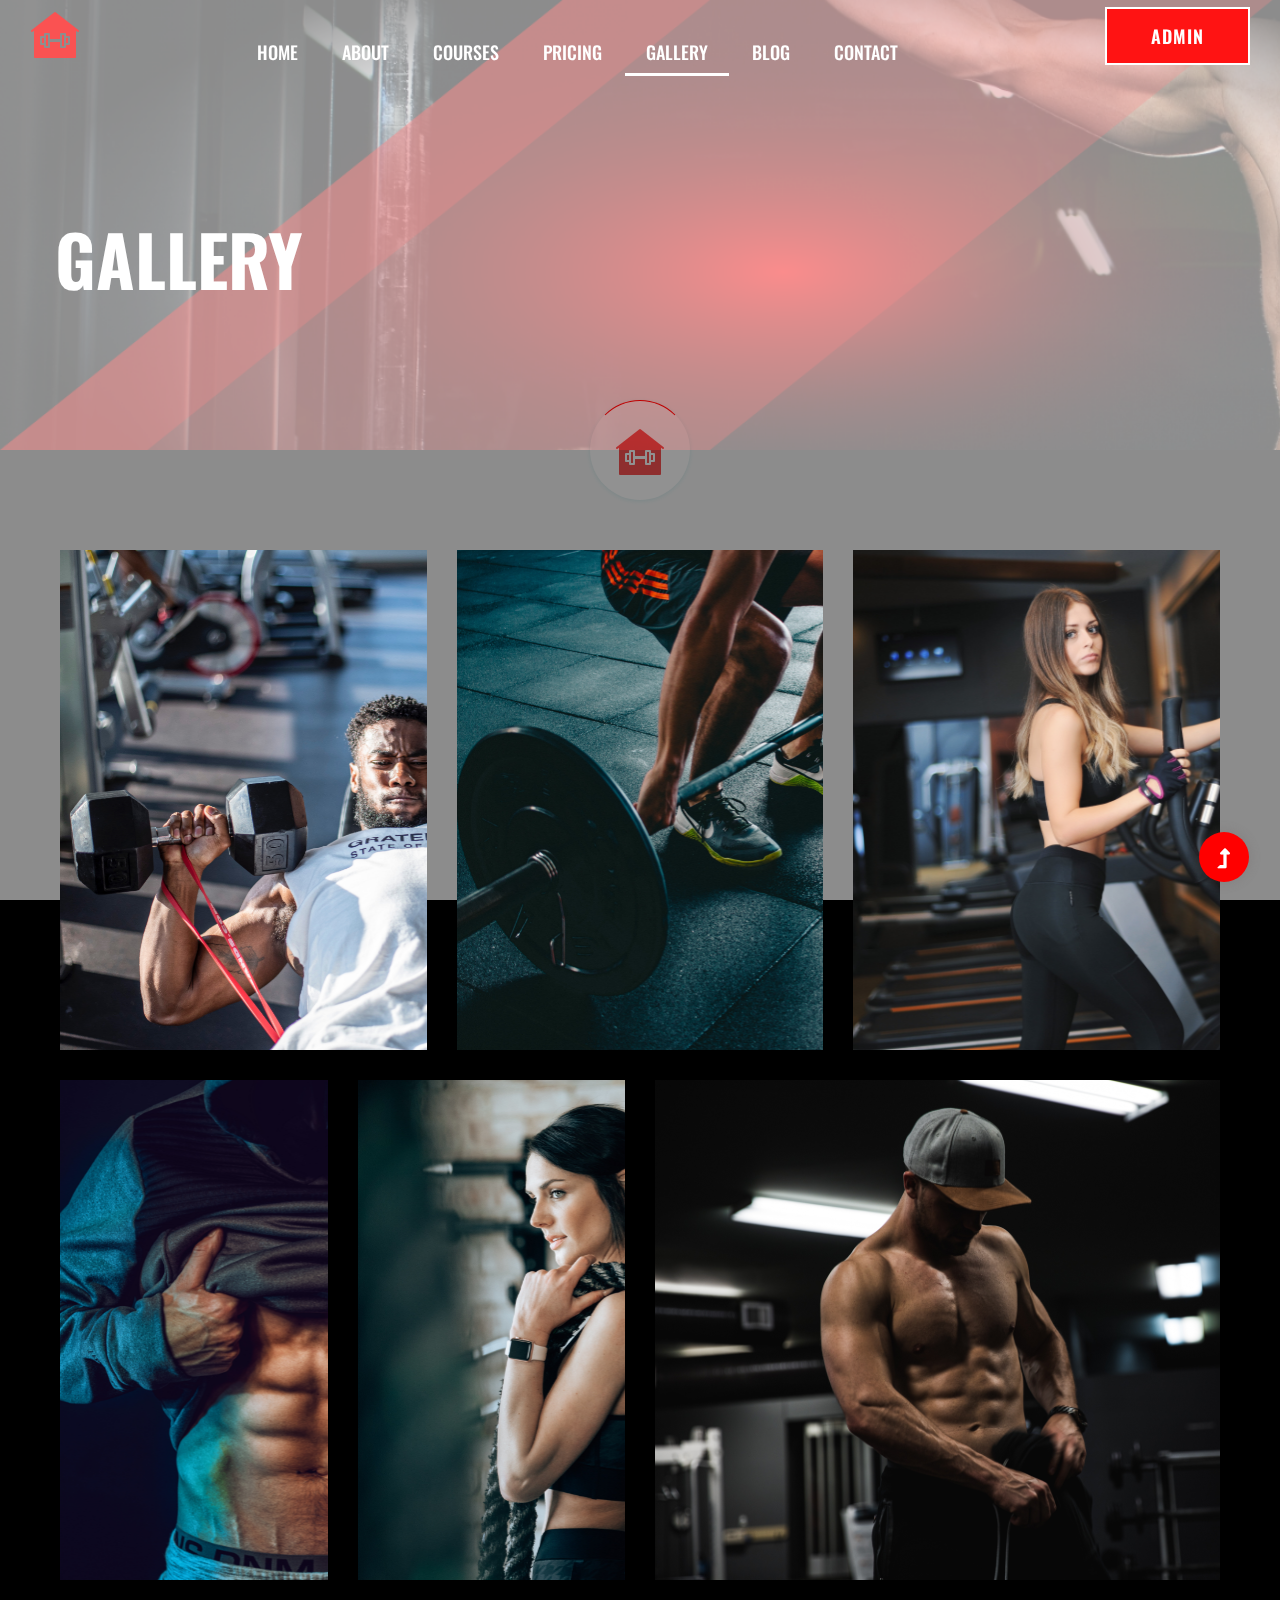
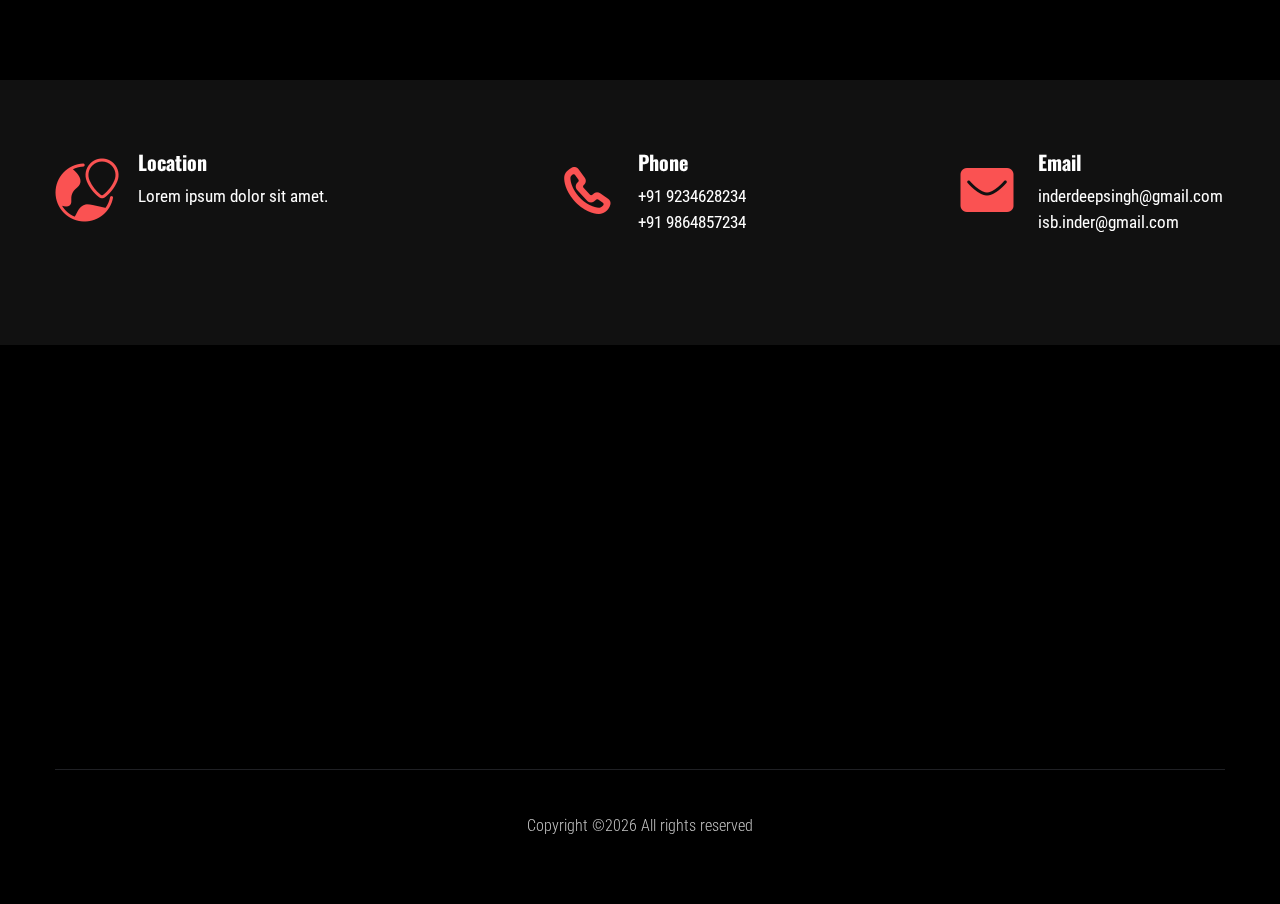
==== gallery.html @ 99a0b336 "first commit" ====
<!doctype html>
<html class="no-js" lang="zxx">
<head>
    <meta charset="utf-8">
    <meta http-equiv="x-ua-compatible" content="ie=edge">
    <title>Gym trainer | Template </title>
    <meta name="description" content="">
    <meta name="viewport" content="width=device-width, initial-scale=1">
    <link rel="manifest" href="site.webmanifest">
    <link rel="shortcut icon" type="image/x-icon" href="assets/img/favicon.ico">

    <!-- CSS here -->
    <link rel="stylesheet" href="assets/css/bootstrap.min.css">
    <link rel="stylesheet" href="assets/css/owl.carousel.min.css">
    <link rel="stylesheet" href="assets/css/slicknav.css">
    <link rel="stylesheet" href="assets/css/flaticon.css">
    <link rel="stylesheet" href="assets/css/gijgo.css">
    <link rel="stylesheet" href="assets/css/animate.min.css">
    <link rel="stylesheet" href="assets/css/animated-headline.css">
    <link rel="stylesheet" href="assets/css/magnific-popup.css">
    <link rel="stylesheet" href="assets/css/fontawesome-all.min.css">
    <link rel="stylesheet" href="assets/css/themify-icons.css">
    <link rel="stylesheet" href="assets/css/slick.css">
    <link rel="stylesheet" href="assets/css/nice-select.css">
    <link rel="stylesheet" href="assets/css/style.css">
    <link rel="stylesheet" href="assets/css/new.css">
</head>
<body class="black-bg">
    <!-- ? Preloader Start -->
    <div id="preloader-active">
        <div class="preloader d-flex align-items-center justify-content-center">
            <div class="preloader-inner position-relative">
                <div class="preloader-circle"></div>
                <div class="preloader-img pere-text">
                    <img src="img/TT.png" alt="">
                </div>
            </div>
        </div>
    </div>
    <!-- Preloader Start -->
    <header>
        <!-- Header Start -->
        <div class="header-area header-transparent">
            <div class="main-header header-sticky">
                <div class="container-fluid">
                    <div class="menu-wrapper d-flex align-items-center justify-content-between">
                        <!-- Logo -->
                        <div class="logo">
                            <a href="index.html"><img src="img/TT.png" alt=""></a>
                        </div>
                        <!-- Main-menu -->
                        <div class="main-menu f-right d-none d-lg-block">
                            <nav>
                                <ul id="navigation">
                                    <li><a href="index.html">Home</a></li>
                                    <li><a href="about.html">About</a></li>
                                    <li><a href="courses.html">Courses</a></li>
                                    <li><a href="pricing.html">Pricing</a></li>
                                    <li><a href="gallery.html">Gallery</a></li>
                                    <li><a href="blog.html">Blog</a></li>
                                    <li><a href="contact.html">Contact</a></li>
                                </ul>
                            </nav>
                        </div>          
                        <!-- Header-btn -->
                        <div class="header-btns d-none d-lg-block f-right">
                           <a href="admin-index.php" class="btn">Admin</a>
                       </div>
                       <!-- Mobile Menu -->
                       <div class="col-12">
                        <div class="mobile_menu d-block d-lg-none"></div>
                    </div>
                </div>
            </div>
        </div>
    </div>
    <!-- Header End -->
</header>
<main>
    <!--? Hero Start -->
    <div class="slider-area2">
        <div class="slider-height2 d-flex align-items-center">
            <div class="container">
                <div class="row">
                    <div class="col-xl-12">
                        <div class="hero-cap hero-cap2 pt-70">
                            <h2>Gallery</h2>
                        </div>
                    </div>
                </div>
            </div>
        </div>
    </div>
    <!-- Hero End -->
    <!--? Gallery Area Start -->
    <div class="gallery-area">
        <div class="container-fluid ">
            <div class="row">
                <div class="col-xl-4 col-lg-6 col-md-6 col-sm-6">
                    <div class="box snake mb-30">
                        <div class="gallery-img big-img" style="background-image: url(assets/img/gallery/gallery1.png);"></div>
                        <div class="overlay">
                            <div class="overlay-content">
                                <h3>Muscle gaining </h3>
                                <a href="gallery.html"><i class="ti-plus"></i></a>
                            </div>
                        </div>
                    </div>
                </div>
                <div class="col-xl-4 col-lg-6 col-md-6 col-sm-6">
                    <div class="box snake mb-30">
                        <div class="gallery-img big-img" style="background-image: url(assets/img/gallery/gallery2.png);"></div>
                        <div class="overlay">
                            <div class="overlay-content">
                                <h3>Muscle gaining </h3>
                                <a href="gallery.html"><i class="ti-plus"></i></a>
                            </div>
                        </div>
                    </div>
                </div>
                <div class="col-xl-4 col-lg-6 col-md-6 col-sm-6">
                    <div class="box snake mb-30">
                        <div class="gallery-img big-img" style="background-image: url(assets/img/gallery/gallery3.png);"></div>
                        <div class="overlay">
                            <div class="overlay-content">
                                <h3>Muscle gaining </h3>
                                <a href="gallery.html"><i class="ti-plus"></i></a>
                            </div>
                        </div>
                    </div>
                </div>
                <div class="col-xl-3 col-lg-6 col-md-6 col-sm-6">
                    <div class="box snake mb-30">
                        <div class="gallery-img big-img" style="background-image: url(assets/img/gallery/gallery4.png);"></div>
                        <div class="overlay">
                            <div class="overlay-content">
                                <h3>Muscle gaining </h3>
                                <a href="gallery.html"><i class="ti-plus"></i></a>
                            </div>
                        </div>
                    </div>
                </div>
                <div class="col-xl-3 col-lg-6 col-md-6 col-sm-6">
                    <div class="box snake mb-30">
                        <div class="gallery-img big-img" style="background-image: url(assets/img/gallery/gallery5.png);"></div>
                        <div class="overlay">
                            <div class="overlay-content">
                                <h3>Muscle gaining </h3>
                                <a href="gallery.html"><i class="ti-plus"></i></a>
                            </div>
                        </div>
                    </div>
                </div>
                <div class="col-xl-6 col-lg-6 col-md-6 col-sm-6">
                    <div class="box snake mb-30">
                        <div class="gallery-img big-img" style="background-image: url(assets/img/gallery/gallery6.png);"></div>
                        <div class="overlay">
                            <div class="overlay-content">
                                <h3>Muscle gaining </h3>
                                <a href="gallery.html"><i class="ti-plus"></i></a>
                            </div>
                        </div>
                    </div>
                </div>
            </div>
        </div>
    </div>
    <!-- Gallery Area End -->
    <!-- ? services-area -->
    <section class="services-area">
        <div class="container">
            <div class="row justify-content-between">
                <div class="col-xl-4 col-lg-4 col-md-6 col-sm-8">
                    <div class="single-services mb-40">
                        <div class="features-icon">
                            <img src="assets/img/icon/icon1.png" alt="">
                        </div>
                        <div class="features-caption">
                            <h3>Location</h3>
                            <p>Lorem ipsum dolor sit amet. </p>
                        </div>
                    </div>
                </div>
                <div class="col-xl-3 col-lg-4 col-md-6 col-sm-8">
                    <div class="single-services mb-40">
                        <div class="features-icon">
                            <img src="assets/img/icon/icon2.png" alt="">
                        </div>
                        <div class="features-caption">
                            <h3>Phone</h3>
                            <p>+91 9234628234</p>
                            <p>+91 9864857234</p>
                        </div>
                    </div>
                </div>
                <div class="col-xl-3 col-lg-4 col-md-6 col-sm-8">
                    <div class="single-services mb-40">
                        <div class="features-icon">
                            <img src="assets/img/icon/icon3.png" alt="">
                        </div>
                        <div class="features-caption">
                            <h3>Email</h3>
                            <p>inderdeepsingh@gmail.com</p>
                            <p>isb.inder@gmail.com</p>
                        </div>
                    </div>
                </div>
            </div>
        </div>
    </section>
</main>
<footer>
    <!--? Footer Start-->
    <div class="footer-area black-bg">
        <div class="container">
            <div class="footer-top footer-padding">
                <!-- Footer Menu -->
                <div class="row">
                    <div class="col-xl-12">
                        <div class="single-footer-caption mb-50 text-center">
                            <!-- logo -->
                            <div class="footer-logo wow fadeInUp" data-wow-duration="1s" data-wow-delay=".2s">
                                <a href="index.html"><img src="img/TT.png" alt=""></a>
                            </div>
                            <!-- Menu -->
                            <!-- Header Start -->
                            <div class="header-area main-header2 wow fadeInUp" data-wow-duration="2s" data-wow-delay=".4s">
                                <div class="main-header main-header2">
                                    <div class="menu-wrapper menu-wrapper2">
                                        <!-- Main-menu -->
                                        <div class="main-menu main-menu2 text-center">
                                            <nav>
                                                <ul>
                                                    <li><a href="index.html">Home</a></li>
                                                    <li><a href="about.html">About</a></li>
                                                    <li><a href="courses.html">Courses</a></li>
                                                    <li><a href="pricing.html">Pricing</a></li>
                                                    <li><a href="gallery.html">Gallery</a></li>
                                                    <li><a href="contact.html">Contact</a></li>
                                                </ul>
                                            </nav>
                                        </div>   
                                    </div>
                                </div>
                            </div>
                            <!-- Header End -->
                            <!-- social -->
                            <div class="footer-social mt-30 wow fadeInUp" data-wow-duration="3s" data-wow-delay=".8s">
                                <a href="https://github.com/A-Normal-Guy-Inder"><i class="fab fa-github"></i></a>
                                <a href="https://www.linkedin.com/in/inderdeep-singh-a01a9b27b?utm_source=share&utm_campaign=share_via&utm_content=profile&utm_medium=android_app "><i class="fab fa-linkedin"></i></a>
                                <a href="https://leetcode.com/u/user9360Do/"><img src="https://upload.wikimedia.org/wikipedia/commons/1/19/LeetCode_logo_black.png" alt="LeetCode" width="24"></a>
                            </div>
                        </div>
                    </div>
                </div>
            </div>
            <!-- Footer Bottom -->
            <div class="footer-bottom">
                <div class="row d-flex align-items-center">
                    <div class="col-lg-12">
                        <div class="footer-copy-right text-center">
                            <p>
                              Copyright &copy;<script>document.write(new Date().getFullYear());</script> All rights reserved 
                              </p>
                          </div>
                      </div>
                  </div>
              </div>
          </div>
      </div>
      <!-- Footer End-->
  </footer>
  <!-- Scroll Up -->
  <div id="back-top" >
    <a title="Go to Top" href="#"> <i class="fas fa-level-up-alt"></i></a>
</div>

<!-- JS here -->

<script src="./assets/js/vendor/modernizr-3.5.0.min.js"></script>
<!-- Jquery, Popper, Bootstrap -->
<script src="./assets/js/vendor/jquery-1.12.4.min.js"></script>
<script src="./assets/js/popper.min.js"></script>
<script src="./assets/js/bootstrap.min.js"></script>
<!-- Jquery Mobile Menu -->
<script src="./assets/js/jquery.slicknav.min.js"></script>

<!-- Jquery Slick , Owl-Carousel Plugins -->
<script src="./assets/js/owl.carousel.min.js"></script>
<script src="./assets/js/slick.min.js"></script>
<!-- One Page, Animated-HeadLin -->
<script src="./assets/js/wow.min.js"></script>
<script src="./assets/js/animated.headline.js"></script>
<script src="./assets/js/jquery.magnific-popup.js"></script>

<!-- Date Picker -->
<script src="./assets/js/gijgo.min.js"></script>
<!-- Nice-select, sticky -->
<script src="./assets/js/jquery.nice-select.min.js"></script>
<script src="./assets/js/jquery.sticky.js"></script>

<!-- counter , waypoint,Hover Direction -->
<script src="./assets/js/jquery.counterup.min.js"></script>
<script src="./assets/js/waypoints.min.js"></script>
<script src="./assets/js/jquery.countdown.min.js"></script>
<script src="./assets/js/hover-direction-snake.min.js"></script>

<!-- contact js -->
<script src="./assets/js/contact.js"></script>
<script src="./assets/js/jquery.form.js"></script>
<script src="./assets/js/jquery.validate.min.js"></script>
<script src="./assets/js/mail-script.js"></script>
<script src="./assets/js/jquery.ajaxchimp.min.js"></script>

<!-- Jquery Plugins, main Jquery -->	
<script src="./assets/js/plugins.js"></script>
<script src="./assets/js/main.js"></script>

<script>
    document.addEventListener("DOMContentLoaded", function () {
      var currentPage = window.location.pathname.split("/").filter(Boolean).pop();
      var navLinks = document.querySelectorAll("#navigation a");
      navLinks.forEach(function (link) {
        if (link.getAttribute("href") === currentPage) {
          link.classList.add("active");
        }
      });
    });
</script>

</body>
</html>
---- assets/css/flaticon.css ----
/*
  	Flaticon icon font: Flaticon
  	Creation date: 13/05/2020 06:02
  	*/

@font-face {
  font-family: "Flaticon";
  src: url("../fonts/Flaticon.eot");
  src: url("../fonts/Flaticon.eot?#iefix") format("embedded-opentype"),
       url("../fonts/Flaticon.woff2") format("woff2"),
       url("../fonts/Flaticon.woff") format("woff"),
       url("../fonts/Flaticon.ttf") format("truetype"),
       url("../fonts/Flaticon.svg#Flaticon") format("svg");
  font-weight: normal;
  font-style: normal;
}

@media screen and (-webkit-min-device-pixel-ratio:0) {
  @font-face {
    font-family: "Flaticon";
    src: url("../fonts/Flaticon.svg#Flaticon") format("svg");
  }
}

[class^="flaticon-"]:before, [class*=" flaticon-"]:before,
[class^="flaticon-"]:after, [class*=" flaticon-"]:after {   
  font-family: Flaticon;
font-style: normal;
}

.flaticon-healthcare-and-medical:before { content: "\f100"; }
.flaticon-fitness:before { content: "\f101"; }
.flaticon-clock:before { content: "\f102"; }
---- assets/css/gijgo.css ----
.gj-button {
    background-color: #f5f5f5;
    border: 1px solid #ddd;
    color: #000;
    border-radius: 3px;
    padding: 6px 10px;
    cursor: pointer;
}

.gj-unselectable {
    -webkit-touch-callout: none;
    -webkit-user-select: none;
    -khtml-user-select: none;   
    -moz-user-select: none;
    -ms-user-select: none;
    user-select: none;
}

.gj-row {
    display: -webkit-box;
    display: -ms-flexbox;
    display: flex;
    -ms-flex-wrap: wrap;
    flex-wrap: wrap;
}

.gj-margin-left-5 {
    margin-left: 5px;
}

.gj-margin-left-10 {
    margin-left: 10px;
}

.gj-width-full {
    width: 100%;
}

.gj-cursor-pointer {
    cursor: pointer;
}

.gj-text-align-center {
    text-align: center;
}

.gj-font-size-16 {
    font-size: 16px;
}

.gj-hidden {
    display: none;
}

/** Material Design */
.gj-button-md {
    background: 0 0;
    border: none;
    border-radius: 2px;
    color: rgba(0, 0, 0, 0.87);
    position: relative;
    height: 36px;
    margin: 0;
    min-width: 64px;
    padding: 0 16px;
    display: inline-block;
    font-family: "Roboto","Helvetica","Arial",sans-serif;
    font-size: 1rem;
    font-weight: 500;
    text-transform: uppercase;
    letter-spacing: 0;
    overflow: hidden;
    will-change: box-shadow;
    transition: box-shadow .2s cubic-bezier(.4,0,1,1),background-color .2s cubic-bezier(.4,0,.2,1),color .2s cubic-bezier(.4,0,.2,1);
    outline: none;
    cursor: pointer;
    text-decoration: none;
    text-align: center;
    line-height: 36px;
    vertical-align: middle;
    overflow: hidden;
    -webkit-user-select: none;
    -moz-user-select: none;
    -ms-user-select: none;
    user-select: none;
}

.gj-button-md:hover {
    background-color: rgba(158,158,158,.2);
}

.gj-button-md:disabled {
    color: rgba(0,0,0,.26);
    background: 0 0;
}

.gj-button-md .material-icons,
.gj-button-md .gj-icon {
    vertical-align: middle;
    /*font-size: 1.3rem;
    margin-right: 4px;*/
}

.gj-button-md.gj-button-md-icon {
    width: 24px;
    height: 31px;
    min-width: 24px;
    padding: 0px;
    display: table;
}

.gj-button-md.gj-button-md-icon .material-icons,
.gj-button-md.gj-button-md-icon .gj-icon {
    display: table-cell;
    margin-right: 0px;
    width: 24px;
    height: 24px;
}

.gj-button-md.active {
    background-color: rgba(158,158,158,.4);
}

.gj-button-md-group {
    position: relative;
    display: inline-block;
    vertical-align: middle;
}
.gj-textbox-md {
	/* border: none; */
	/* border-bottom: 1px solid rgba(0,0,0,.42); */
	display: block;
	font-family: "Helvetica","Arial",sans-serif;
	font-size: 16px;
	line-height: 16px;
	/* padding: 4px 0px; */
	margin: 0;
	/* width: 100%; */
	background: 0 0;
	/* text-align: ; */
	color: rgba(0,0,0,.87);
	padding-left: 44px;
	border: 1px solid #dca73a;
	/* padding: 15px 15px; */
	/* text-align: center; */
	width: 177px;
	height: 55px;
	border-radius: 5px;
}
.gj-textbox-md:focus,
.gj-textbox-md:active {
    /* border-bottom: 2px solid rgba(0,0,0,.42); */
    outline: none;
}

.gj-textbox-md::placeholder {
    color: #8e8e8e;
}

.gj-textbox-md:-ms-input-placeholder {
    color: #8e8e8e;
}

.gj-textbox-md::-ms-input-placeholder {
    color: #8e8e8e;
}

.gj-md-spacer-24 {
    min-width: 24px;
    width: 24px;
    display: inline-block;
}

.gj-md-spacer-32 {
    min-width: 32px;
    width: 32px;
    display: inline-block;
}

.gj-modal {
    position: fixed;
    top: 0;
    right: 0;
    bottom: 0;
    left: 0;
    z-index: 1203;
    display: none;
    overflow: hidden;
    -webkit-overflow-scrolling: touch;
    outline: 0;
    background-color: rgba(0, 0, 0, 0.54118);
    transition: 200ms ease opacity;
    will-change: opacity;
}

/* List */
ul.gj-list li [data-role="wrapper"] {
    display: table;
    width: 100%;
}

ul.gj-list li [data-role="checkbox"] {
    display: table-cell;
    vertical-align:middle;
    text-align:center;
}

ul.gj-list li [data-role="image"] {
    display: table-cell;
    vertical-align:middle;
    text-align:center;
}

ul.gj-list li [data-role="display"] {
    display: table-cell;
    vertical-align:middle;
    cursor: pointer;
}

ul.gj-list li [data-role="display"]:empty:before {
  content: "\200b"; /* unicode zero width space character */
}

/* List - Bootstrap */
ul.gj-list-bootstrap {
    padding-left: 0px;
    margin-bottom: 0px;
}

ul.gj-list-bootstrap li {
    padding: 0px;
}

ul.gj-list-bootstrap li [data-role="wrapper"] {
    padding: 0px 10px;
}

ul.gj-list-bootstrap li [data-role="checkbox"] {
    width: 24px;
    padding: 3px;
}

ul.gj-list-bootstrap li [data-role="image"] {
    width: 24px;
    height: 24px;
}

ul.gj-list-bootstrap li [data-role="display"] {
    padding: 8px 0px 8px 4px;
}

.list-group-item.active ul li, .list-group-item.active:focus ul li, .list-group-item.active:hover ul li {
    text-shadow: none;
    color:initial;
}

/* List - Material Design */
ul.gj-list-md {
    padding: 0px;
    list-style: none;
    list-style-type: none;
    line-height: 24px;
    letter-spacing: 0;
    color: #616161; /* Gray 700 */
}

ul.gj-list-md li {
    display: list-item;
    list-style-type: none;
    padding: 0px;
    min-height: unset;
    box-sizing: border-box;
    align-items: center;
    cursor: default;
    overflow: hidden;

    font-family: "Roboto","Helvetica","Arial",sans-serif;
    font-size: 16px;
    font-weight: 400;
    letter-spacing: .04em;
    line-height: 1;
    
    -webkit-flex-direction: row;
    -ms-flex-direction: row;
    flex-direction: row;
    -webkit-flex-wrap: nowrap;
    -ms-flex-wrap: nowrap;
    flex-wrap: nowrap;
}

ul.gj-list-md li [data-role="checkbox"] {
    height: 24px;
    width: 24px;
}

ul.gj-list-md li [data-role="image"] {
    height: 24px;
    width: 24px;
}

ul.gj-list-md li [data-role="display"] {
    padding: 8px 0px 8px 5px;
    order: 0;
    flex-grow: 2;
    text-decoration: none;
    box-sizing: border-box;
    align-items: center;
    text-align: left;
    color: rgba(0,0,0,.87);
}

ul.gj-list-md li.disabled>[data-role="wrapper"]>[data-role="display"] {
    color: #9E9E9E; /* Gray 500 */
}

.gj-list-md-active {
    background: #e0e0e0;
    color: #3f51b5;
}


/* Picker */
.gj-picker {
    position: absolute;
    z-index: 1203;
    background-color: #fff;
}

.gj-picker .selected {
    color: #fff;
}

/* Material Design */
.gj-picker-md {
    font-family: "Roboto","Helvetica","Arial",sans-serif;
    font-size: 16px;
    font-weight: 400;
    letter-spacing: .04em;
    line-height: 1;
    color: rgba(0,0,0,.87);
    border: 1px solid #E0E0E0;
}

.gj-modal .gj-picker-md {
    border: 0px;
}

.gj-picker-md [role="header"] {
    color: rgba(255, 255, 255, 0.54);
    display: flex;
    background: #2196f3;
    align-items: baseline;
    user-select: none;
    justify-content: center;
}

.gj-picker-md [role="footer"] {
    float: right;
    padding: 10px;
}

.gj-picker-md [role="footer"] button.gj-button-md {
    color: #2196f3;
    font-weight: bold;
    font-size: 13px;
}

/* Bootstrap */
.gj-picker-bootstrap {
    border-radius: 4px;
    border: 1px solid #E0E0E0;
}

.gj-picker-bootstrap .selected {
    color: #888;
}

.gj-picker-bootstrap [role="header"] {
    background: #eee;
    color: #AAA;
}
@font-face {
    font-family: 'gijgo-material';
    src: url('../fonts/gijgo-material.eot?235541');
    src: url('../fonts/gijgo-material.eot?235541#iefix') format('embedded-opentype'), url('../fonts/gijgo-material.ttf?235541') format('truetype'), url('../fonts/gijgo-material.woff?235541') format('woff'), url('../fonts/gijgo-material.svg?235541#gijgo-material') format('svg');
    font-weight: normal;
    font-style: normal;
}

.gj-icon {
    /* use !important to prevent issues with browser extensions that change fonts */
    font-family: 'gijgo-material' !important;
    font-size: 24px;
    speak: none;
    font-style: normal;
    font-weight: normal;
    font-variant: normal;
    text-transform: none;
    line-height: 1;
    /* Enable Ligatures ================ */
    letter-spacing: 0;
    -webkit-font-feature-settings: "liga";
    -moz-font-feature-settings: "liga=1";
    -moz-font-feature-settings: "liga";
    -ms-font-feature-settings: "liga" 1;
    font-feature-settings: "liga";
    -webkit-font-variant-ligatures: discretionary-ligatures;
    font-variant-ligatures: discretionary-ligatures;
    /* Better Font Rendering =========== */
    -webkit-font-smoothing: antialiased;
    -moz-osx-font-smoothing: grayscale;
}

.gj-icon.undo:before {
    content: "\e900";
}

.gj-icon.vertical-align-top:before {
    content: "\e901";
}

.gj-icon.vertical-align-center:before {
    content: "\e902";
}

.gj-icon.vertical-align-bottom:before {
    content: "\e903";
}

.gj-icon.arrow-dropup:before {
    content: "\e904";
}

.gj-icon.clock:before {
    content: "\e905";
}

.gj-icon.refresh:before {
    content: "\e906";
}

.gj-icon.last-page:before {
    content: "\e907";
}

.gj-icon.first-page:before {
    content: "\e908";
}

.gj-icon.cancel:before {
    content: "\e909";
}

.gj-icon.clear:before {
    content: "\e90a";
}

.gj-icon.check-circle:before {
    content: "\e90b";
}

.gj-icon.delete:before {
    content: "\e90c";
}

.gj-icon.arrow-upward:before {
    content: "\e90d";
}

.gj-icon.arrow-forward:before {
    content: "\e90e";
}

.gj-icon.arrow-downward:before {
    content: "\e90f";
}

.gj-icon.arrow-back:before {
    content: "\e910";
}

.gj-icon.list-numbered:before {
    content: "\e911";
}

.gj-icon.list-bulleted:before {
    content: "\e912";
}

.gj-icon.indent-increase:before {
    content: "\e913";
}

.gj-icon.indent-decrease:before {
    content: "\e914";
}

.gj-icon.redo:before {
    content: "\e915";
}

.gj-icon.align-right:before {
    content: "\e916";
}

.gj-icon.align-left:before {
    content: "\e917";
}

.gj-icon.align-justify:before {
    content: "\e918";
}

.gj-icon.align-center:before {
    content: "\e919";
}

.gj-icon.strikethrough:before {
    content: "\e91a";
}

.gj-icon.italic:before {
    content: "\e91b";
}

.gj-icon.underlined:before {
    content: "\e91c";
}

.gj-icon.bold:before {
    content: "\e91d";
}

.gj-icon.arrow-dropdown:before {
    content: "\e91e";
}

.gj-icon.done:before {
    content: "\e91f";
}

.gj-icon.pencil:before {
    content: "\e920";
}

.gj-icon.minus:before {
    content: "\e921";
}

.gj-icon.plus:before {
    content: "\e922";
}

.gj-icon.chevron-up:before {
    content: "\e923";
}

.gj-icon.chevron-right:before {
    content: "\e924";
}

.gj-icon.chevron-down:before {
    content: "\e925";
}

.gj-icon.chevron-left:before {
    content: "\e926";
}

.gj-icon.event:before {
    content: "\e927";
}
.gj-draggable {
    cursor: move;
}
.gj-resizable-handle {
    position: absolute;
    font-size: 0.1px;
    display: block;
    -ms-touch-action: none;
    touch-action: none;
    z-index: 1203;
}

.gj-resizable-n {
    cursor: n-resize;
    height: 7px;
    width: 100%;
    top: -5px;
    left: 0;
}
.gj-resizable-e {
    cursor: e-resize;
    width: 7px;
    right: -5px;
    top: 0;
    height: 100%;
}
.gj-resizable-s {
    cursor: s-resize;
    height: 7px;
    width: 100%;
    bottom: -5px;
    left: 0;
}
.gj-resizable-w {
	cursor: w-resize;
	width: 7px;
	left: -5px;
	top: 0;
	height: 100%;
}
.gj-resizable-se {
	cursor: se-resize;
	width: 12px;
	height: 12px;
	right: 1px;
	bottom: 1px;
}
.gj-resizable-sw {
	cursor: sw-resize;
	width: 9px;
	height: 9px;
	left: -5px;
	bottom: -5px;
}
.gj-resizable-nw {
	cursor: nw-resize;
	width: 9px;
	height: 9px;
	left: -5px;
	top: -5px;
}
.gj-resizable-ne {
	cursor: ne-resize;
	width: 9px;
	height: 9px;
	right: -5px;
	top: -5px;
}

.gj-dialog-footer {
    position: absolute;
    bottom: 0px;
    width: 100%;
    margin-top: 0px;
}

.gj-dialog-scrollable [data-role="body"] {
    overflow-x: hidden;
    overflow-y: scroll;
}

/** Bootstrap 3 **/
.gj-dialog-bootstrap {
    overflow: hidden;
    z-index: 1202;
}

.gj-dialog-bootstrap [data-role="title"] {
    display: inline;
}
.gj-dialog-bootstrap [data-role="close"] {
    line-height: 1.42857143;
}

/** Bootstrap 4 **/
.gj-dialog-bootstrap4 {
    overflow: hidden;
    z-index: 1202;
}

.gj-dialog-bootstrap4 [data-role="title"] {
    display: inline;
}
.gj-dialog-bootstrap4 [data-role="close"] {
    line-height: 1.5;
}

/** Material Design **/
.gj-dialog-md {
    background-color: #FFF;
    overflow: hidden;
    border: none;
    box-shadow: 0 11px 15px -7px rgba(0,0,0,.2), 0 24px 38px 3px rgba(0,0,0,.14), 0 9px 46px 8px rgba(0,0,0,.12);
    box-sizing: border-box;
    position: relative;
    display: -webkit-box;
    display: -webkit-flex;
    display: -ms-flexbox;
    display: flex;
    -webkit-box-orient: vertical;
    -webkit-box-direction: normal;
    -webkit-flex-direction: column;
    -ms-flex-direction: column;
    flex-direction: column;
    -webkit-background-clip: padding-box;
    background-clip: padding-box;
    outline: 0;
    z-index: 1202;
}

.gj-dialog-md-header {
    padding: 24px 24px 0px 24px;
    font-family: "Roboto","Helvetica","Arial",sans-serif;
}

.gj-dialog-md-title {
    margin: 0;
    font-weight: 400;
    display: inline;
    line-height: 28px;
    font-size: 20px;
}

.gj-dialog-md-close {
    -webkit-appearance: none;
    padding: 0;
    cursor: pointer;
    background: 0 0;
    border: 0;
    float: right;
    line-height: 28px;
    font-size: 28px;
}

.gj-dialog-md-body {
    padding: 20px 24px 24px 24px;
    color: rgba(0,0,0,.54);
    font-family: "Helvetica","Arial",sans-serif;
    font-size: 14px;
    font-weight: 400;
    line-height: 20px;
}

.gj-dialog-md-footer {
    padding: 8px 8px 8px 24px;
    display: -webkit-flex;
    display: -ms-flexbox;
    display: flex;
    -webkit-flex-direction: row-reverse;
    -ms-flex-direction: row-reverse;
    flex-direction: row-reverse;
    -webkit-flex-wrap: wrap;
    -ms-flex-wrap: wrap;
    flex-wrap: wrap;

    box-sizing: border-box;
}

.gj-dialog-md-footer>*:first-child {
    margin-right: 0;
}

.gj-dialog-md-footer>* {
    margin-right: 8px;
    height: 36px;
}
DIV.gj-grid-wrapper {
    margin: auto;
    position: relative;
    clear:both;
    z-index: 1;
}

TABLE.gj-grid {
    margin: auto;    
    border-collapse: collapse;
    width: 100%;
    table-layout: fixed;
}

TABLE.gj-grid THEAD TH [data-role="selectAll"] {
    margin: auto;
}

TABLE.gj-grid THEAD TH [data-role="title"] {
    display: inline-block;
}

TABLE.gj-grid THEAD TH [data-role="sorticon"] {
    display: inline-block;
}

TABLE.gj-grid THEAD TH {
    overflow: hidden;
    text-overflow: ellipsis;
}

TABLE.gj-grid.autogrow-header-row THEAD TH {
    overflow: auto;
    text-overflow: initial;
    white-space: pre-wrap;
    -ms-word-break: break-word;
    word-break: break-word;
}

TABLE.gj-grid > tbody > tr > td {
    overflow: hidden;
    position: relative;
}

table.gj-grid tbody div[data-role="display"] {
    vertical-align: middle;
    text-indent: 0;
    white-space: pre-wrap;
    -ms-word-break: break-word;
    word-break: break-word;
}

table.gj-grid.fixed-body-rows tbody div[data-role="display"] {
    overflow: hidden;
    text-overflow: ellipsis;
    white-space: nowrap;
    -ms-word-break: initial;
    word-break: initial;
}

table.gj-grid tfoot DIV[data-role="display"] {
    vertical-align: middle;
    text-indent: 0;
    display: flex;
}

TABLE.gj-grid .fa {
    padding: 2px;
}

TABLE.gj-grid > tbody > tr > td > div {
    padding: 2px;
    overflow: hidden;
}

DIV.gj-grid-wrapper DIV.gj-grid-loading-cover
{
    background: #BBBBBB;
    opacity: 0.5;
    position: absolute;
    vertical-align: middle;
}

DIV.gj-grid-wrapper DIV.gj-grid-loading-text
{
    position: absolute;
    font-weight: bold;
}

/* Bootstrap Theme */
table.gj-grid-bootstrap thead th {
    background-color: #f5f5f5;
    vertical-align:middle;
}

table.gj-grid-bootstrap thead th [data-role="sorticon"] {
    margin-left: 5px;
}

table.gj-grid-bootstrap thead th [data-role="sorticon"] i.gj-icon,
table.gj-grid-bootstrap thead th [data-role="sorticon"] i.material-icons {
    position: absolute;
    font-size: 20px;
    top: 15px;
}

table.gj-grid-bootstrap tbody tr td div[data-role="display"] {
    padding: 0px;
}

.gj-grid-bootstrap-4 .gj-checkbox-bootstrap {
    display: inline-block;
    padding-top: 2px;
}

.gj-grid-bootstrap-4 tbody tr.active {
    background-color: rgba(0,0,0,.075);
}

/* Material Design Theme */
.gj-grid-md {
    position: relative;
    border: 1px solid #e0e0e0;
    border-collapse: collapse;
    white-space: nowrap;
    font-size: 13px;
    font-family: "Roboto","Helvetica","Arial",sans-serif;
    background-color: #fff;
}

.gj-grid-md td:first-of-type, .gj-grid-md th:first-of-type {
    padding-left: 24px;
}

.gj-grid-md th {
    position: relative;
    vertical-align: bottom;
    font-weight: 700;
    line-height: 31px;
    letter-spacing: 0;
    height: 56px;
    font-size: 12px;
    color: rgba(0,0,0,.54);
    padding-bottom: 8px;
    box-sizing: border-box;
    padding: 12px 18px;
    text-align: right;
}

.gj-grid-md td {
    position: relative;
    height: 48px;
    border-top: 1px solid #e0e0e0;
    border-bottom: 1px solid #e0e0e0;
    padding: 12px 18px;
    box-sizing: border-box;
    text-align: left;
    color: rgba(0,0,0,.87);
}

.gj-grid-md tbody tr {
    position: relative;
    height: 48px;
    transition-duration: .28s;
    transition-timing-function: cubic-bezier(.4,0,.2,1);
    transition-property: background-color;
}

.gj-grid-md tbody tr:hover {
    background-color: #EEEEEE; /* Gray 200 */
}

.gj-grid-md tbody tr.gj-grid-md-select {
    background-color: #F5F5F5; /* Grey 100 */
}


table.gj-grid-md thead th [data-role="sorticon"] {
    margin-left: 5px;
}

table.gj-grid-md thead th [data-role="sorticon"] i.gj-icon,
table.gj-grid-md thead th [data-role="sorticon"] i.material-icons {
    position: absolute;
    font-size: 16px;
    top: 19px;
}

table.gj-grid-md thead th.gj-grid-select-all {
    padding-bottom: 3px;
}
/* Hide all prioritized columns by default */
@media only all {
	th.display-1120,
	td.display-1120,
	th.display-960,
	td.display-960,
	th.display-800,
	td.display-800,
	th.display-640,
	td.display-640,
	th.display-480,
	td.display-480,
	th.display-320,
	td.display-320 {
		display: none;
	}
}

/* Show at 320px (20em x 16px) */
@media screen and (min-width: 20em) {
	TABLE.gj-grid-bootstrap th.display-320,
	TABLE.gj-grid-bootstrap td.display-320 {
		display: table-cell;
	}
}
/* Show at 480px (30em x 16px) */
@media screen and (min-width: 30em) {
	TABLE.gj-grid-bootstrap th.display-480,
	TABLE.gj-grid-bootstrap td.display-480 {
		display: table-cell;
	}
}
/* Show at 640px (40em x 16px) */
@media screen and (min-width: 40em) {
	TABLE.gj-grid-bootstrap th.display-640,
	TABLE.gj-grid-bootstrap td.display-640 {
		display: table-cell;
	}
}
/* Show at 800px (50em x 16px) */
@media screen and (min-width: 50em) {
	TABLE.gj-grid-bootstrap th.display-800,
	TABLE.gj-grid-bootstrap td.display-800 {
		display: table-cell;
	}
}
/* Show at 960px (60em x 16px) */
@media screen and (min-width: 60em) {
	TABLE.gj-grid-bootstrap th.display-960,
	TABLE.gj-grid-bootstrap td.display-960 {
		display: table-cell;
	}
}
/* Show at 1,120px (70em x 16px) */
@media screen and (min-width: 70em) {
	TABLE.gj-grid-bootstrap th.display-1120,
	TABLE.gj-grid-bootstrap td.display-1120 {
		display: table-cell;
	}
}

/* Material Design Theme */
.gj-grid-md tfoot tr th {
    padding-right: 14px;
}

.gj-grid-md tfoot tr[data-role="pager"] .gj-grid-mdl-pager-label {
    padding-left: 5px;
    padding-right: 5px;
}

.gj-grid-md tfoot tr[data-role="pager"] .gj-dropdown-md {
    margin-left: 12px;
}

.gj-grid-md tfoot tr[data-role="pager"] .gj-dropdown-md [role="presenter"] {
    font-size: 12px;
    font-weight: bold;
    color: rgba(0,0,0,.54);
}

.gj-grid-md tfoot tr[data-role="pager"] .gj-dropdown-md [role="presenter"] [role="display"] {
    text-align: right;
}

.gj-grid-md tfoot tr[data-role="pager"] .gj-grid-md-limit-select {
    margin-left: 10px;
    font-size: 12px;
    font-weight: bold;
    color: rgba(0,0,0,.54);
}

/* Bootstrap */
.gj-grid-bootstrap tfoot tr[data-role="pager"] th {
    line-height: 30px;
    background-color: #f5f5f5;
}

.gj-grid-bootstrap tfoot tr[data-role="pager"] th > div > div {
    margin-right: 5px;
}

.gj-grid-bootstrap tfoot tr[data-role="pager"] th > div > button {
    margin-right: 5px;
}

.gj-grid-bootstrap-4 tfoot tr[data-role="pager"] th > div button {
    height: 34px;
}

.gj-grid-bootstrap-4 tfoot tr[data-role="pager"] th div .gj-dropdown-bootstrap-4 .gj-dropdown-expander-mi .gj-icon {
    top: 5px;
}

.gj-grid-bootstrap-3 tfoot tr[data-role="pager"] th > div > input {
    margin-right: 5px;
    width: 40px;
    text-align: right;
    display: inline-block;
    font-weight: bold;
}

.gj-grid-bootstrap-4 tfoot tr[data-role="pager"] th > div > div.input-group {
    width: 40px;
}

.gj-grid-bootstrap-4 tfoot tr[data-role="pager"] th > div > div.input-group input {
    text-align: right;
    font-weight: bold;
    height: 34px;
    padding-top: 2px;
    padding-bottom: 6px;
}

.gj-grid-bootstrap tfoot tr[data-role="pager"] th > div > select {
    display: inline-block;
    margin-right: 5px;
    width: 60px;
}

.gj-grid-bootstrap tfoot tr[data-role="pager"] th .gj-dropdown-bootstrap .gj-list-bootstrap [data-role="display"] {
    line-height: 14px;
}

.gj-grid-bootstrap tfoot tr[data-role="pager"] th .gj-dropdown-bootstrap [role="presenter"] [role="display"] {
    font-weight: bold;
}

.gj-grid-bootstrap tfoot tr[data-role="pager"] th .gj-dropdown-bootstrap-3 [role="presenter"] {
    padding: 2px 8px;
}

.gj-grid-bootstrap tfoot tr[data-role="pager"] th .gj-dropdown-bootstrap-4 [role="presenter"] {
    padding: 1px 8px;
}
.gj-grid thead tr th div.gj-grid-column-resizer-wrapper {
    position: relative;
    width: 100%;
    height: 0px; 
    top: 0px; 
    left: 0px; 
    padding: 0px;
}

span.gj-grid-column-resizer {
    position: absolute;
    right: 0px;
    width: 10px;
    top: -100px;
    height: 300px;
    z-index: 1203;
    cursor: e-resize;
}

.gj-grid-resize-cursor {
    cursor: e-resize;
}
.gj-grid-md tbody tr.gj-grid-top-border td {
  border-top: 2px solid #777;
}
.gj-grid-md tbody tr.gj-grid-bottom-border td {
  border-bottom: 2px solid #777;
}

.gj-grid-bootstrap tbody tr.gj-grid-top-border td {
  border-top: 2px solid #777;
}
.gj-grid-bootstrap tbody tr.gj-grid-bottom-border td {
  border-bottom: 2px solid #777;
}
.gj-grid-md thead tr th.gj-grid-left-border,
.gj-grid-md tbody tr td.gj-grid-left-border
{
    border-left: 3px solid #777;
}
.gj-grid-md thead tr th.gj-grid-right-border,
.gj-grid-md tbody tr td.gj-grid-right-border
{
    border-right: 3px solid #777;
}

.gj-grid-bootstrap thead tr th.gj-grid-left-border,
.gj-grid-bootstrap tbody tr td.gj-grid-left-border
{
    border-left: 5px solid #ddd;
}
.gj-grid-bootstrap thead tr th.gj-grid-right-border,
.gj-grid-bootstrap tbody tr td.gj-grid-right-border
{
    border-right: 5px solid #ddd;
}
.gj-dirty {
    position: absolute;
    top: 0px;
    left: 0px;
    border-style: solid;
    border-width: 3px;
    border-color: #f00 transparent transparent #f00;
    padding: 0;
    overflow: hidden;
    vertical-align: top;
}

/* Material Design */
.gj-grid-md tbody tr td.gj-grid-management-column {
    padding: 3px;
}

.gj-grid-md tbody tr td[data-mode="edit"] {
    padding: 0px 18px;
}

.gj-grid-md tbody .gj-dropdown-md [role="presenter"] [role="display"] {
    padding: 0px;
}

/* Bootstrap */
.gj-grid-bootstrap tbody tr td[data-mode="edit"] {
    padding: 0px;
}

.gj-grid-bootstrap tbody tr td[data-mode="edit"] [data-role="edit"] {
    padding: 0px;
}

/* Bootstrap 3 */
.gj-grid-bootstrap-3 tbody tr td.gj-grid-management-column {
    padding: 3px;
}

.gj-grid-bootstrap-3 tbody tr td[data-mode="edit"] {
    height: 38px;
}

.gj-grid-bootstrap-3 tbody tr td[data-mode="edit"] [data-role="edit"] input[type="text"] {
    height: 37px;
    padding: 8px;
}

.gj-grid-bootstrap-3 tbody tr td[data-mode="edit"] .gj-dropdown-bootstrap [role="presenter"] {
    border: 0px;
    border-radius: 0px;
    height: 37px;
    padding-left: 8px;
}

.gj-grid-bootstrap-3 tbody tr td[data-mode="edit"] .gj-datepicker-bootstrap {
    height: 37px;
}

.gj-grid-bootstrap-3 tbody tr td[data-mode="edit"] .gj-datepicker-bootstrap [role="input"] {
    height: 37px;
    border:0px;
    border-radius: 0px;
}

.gj-grid-bootstrap-3 tbody tr td[data-mode="edit"] .gj-datepicker-bootstrap [role="right-icon"] {
    border:0px;
    border-radius: 0px;
}

.gj-grid-bootstrap-3 tbody tr td[data-mode="edit"] .gj-checkbox-bootstrap {
    display: inline-block;
    padding-top: 10px;
    height: 32px;
}

/* Bootstrap 4 */
.gj-grid-bootstrap-4 tbody tr td.gj-grid-management-column {
    padding: 6px;
}

.gj-grid-bootstrap-4 tbody tr td[data-mode="edit"] [data-role="edit"] input[type="text"] {
    height: 48px;
    padding-left: 12px;
}

.gj-grid-bootstrap-4 tbody tr td[data-mode="edit"] .gj-dropdown-bootstrap [role="presenter"] {
    border: 0px;
    border-radius: 0px;
    height: 48px;
    padding-left: 12px;
    font-family: -apple-system,system-ui,BlinkMacSystemFont,"Segoe UI",Roboto,"Helvetica Neue",Arial,sans-serif;
}

.gj-grid-bootstrap-4 tbody tr td[data-mode="edit"] .gj-dropdown-bootstrap-4 [role="expander"].gj-dropdown-expander-mi .gj-icon,
.gj-grid-bootstrap-4 tbody tr td[data-mode="edit"] .gj-dropdown-bootstrap-4 [role="expander"].gj-dropdown-expander-mi .material-icons {
    top: 13px;
}

.gj-grid-bootstrap-4 tbody tr td[data-mode="edit"] .gj-datepicker-bootstrap {
    height: 48px;
}

.gj-grid-bootstrap-4 tbody tr td[data-mode="edit"] .gj-datepicker-bootstrap [role="input"] {
    height: 48px;
    border:0px;
    border-radius: 0px;
}

.gj-grid-bootstrap-4 tbody tr td[data-mode="edit"] .gj-datepicker-bootstrap [role="right-icon"] {
    background-color: #fff;
}

.gj-grid-bootstrap-4 tbody tr td[data-mode="edit"] .gj-datepicker-bootstrap [role="right-icon"] button {
    border: 0px;
    border-radius: 0px;
    width: 43px;
    position: relative;
}

.gj-grid-bootstrap-4 tbody tr td[data-mode="edit"] .gj-datepicker-bootstrap [role="right-icon"] .gj-icon,
.gj-grid-bootstrap-4 tbody tr td[data-mode="edit"] .gj-datepicker-bootstrap [role="right-icon"] .material-icons {
    top: 13px;
    left: 10px;
    font-size: 24px;
}

.gj-grid-bootstrap-4 tbody tr td[data-mode="edit"] .gj-checkbox-bootstrap {
    display: inline-block;
    padding-top: 15px;
    height: 42px;
}
.gj-grid-md thead tr[data-role="filter"] th {
    border-top: 1px solid #e0e0e0;
}

div.gj-grid-wrapper div.gj-grid-bootstrap-toolbar {
    background-color: #f5f5f5;
    padding: 8px;
    font-weight: bold;
    border: 1px solid #ddd;
}

div.gj-grid-wrapper div.gj-grid-bootstrap-4-toolbar {
    background-color: #f5f5f5;
    padding: 12px;
    font-weight: bold;
    border: 1px solid #ddd;
}

div.gj-grid-wrapper div.gj-grid-md-toolbar {
    font-weight: bold;
    font-size: 24px;
    font-family: "Helvetica","Arial",sans-serif;
    background-color: rgb(255, 255, 255);
    
    border-top: 1px solid #e0e0e0;
    border-left: 1px solid #e0e0e0;
    border-right: 1px solid #e0e0e0;
    border-bottom: 0px;
    border-collapse: collapse;

    padding: 0 18px 0px 18px;
    line-height: 56px;
}
table.gj-grid-scrollable tbody {
    overflow-y: auto;
    overflow-x: hidden;
    display: block;
}

/* Material Design */
table.gj-grid-md.gj-grid-scrollable {
    border-bottom: 0px;
}

table.gj-grid-md.gj-grid-scrollable tbody {
    border-right: 1px solid #e0e0e0;
    border-bottom: 1px solid #e0e0e0;
}

table.gj-grid-md.gj-grid-scrollable tfoot {
    border-bottom: 1px solid #e0e0e0;
}

/* Bootstrap 3 */
table.gj-grid-bootstrap.gj-grid-scrollable {
    border-bottom: 0px;
}

table.gj-grid-bootstrap.gj-grid-scrollable tbody {
    border-right: 1px solid #ddd;
    border-bottom: 1px solid #ddd;
}

table.gj-grid-bootstrap.gj-grid-scrollable tbody tr[data-role="row"]:first-child td {
    border-top: 0px;
}

table.gj-grid-bootstrap.gj-grid-scrollable tbody tr[data-role="row"] td:first-child {
    border-left: 0px;
}

table.gj-grid-bootstrap.gj-grid-scrollable tbody tr[data-role="row"] td:last-child {
    border-right: 0px;
}

table.gj-grid-bootstrap.gj-grid-scrollable tfoot {
    border-bottom: 1px solid #ddd;
}

ul.gj-list li [data-role="spacer"] {
    display: table-cell;
}

ul.gj-list li [data-role="expander"] {
    display: table-cell;
    vertical-align:middle;
    text-align:center;
    cursor: pointer;
}

[data-type="tree"] ul li [data-role="expander"].gj-tree-material-icons-expander {
    width: 24px;
}

[data-type="tree"] ul li [data-role="expander"].gj-tree-font-awesome-expander {
    width: 24px;
}

[data-type="tree"] ul li [data-role="expander"].gj-tree-glyphicons-expander {
    width: 24px;
}

[data-type="tree"] ul li [data-role="expander"].gj-tree-glyphicons-expander .glyphicon {
    top: 4px;
    height: 24px;
}

/* Bootstrap Theme */
.gj-tree-bootstrap-3 ul.gj-list-bootstrap li {
    border: 0px;
    border-radius: 0px;
    color: #333;
}

.gj-tree-bootstrap-3 ul.gj-list-bootstrap li.active {
    color: #fff;
}

.gj-tree-bootstrap-3 ul.gj-list-bootstrap li.disabled {
    color: #777;
    background-color: #eee;
}

.gj-tree-bootstrap-4 ul.gj-list-bootstrap li {
    border: 0px;
    border-radius: 0px;
    color: #212529;
}

.gj-tree-bootstrap-4 ul.gj-list-bootstrap li.active {
    color: #fff;
}

.gj-tree-bootstrap-4 ul.gj-list-bootstrap li.disabled {
    color: #868e96;
}

.gj-tree-bootstrap-4 ul.gj-list-bootstrap li ul.gj-list-bootstrap {
    width: 100%;
}

.gj-tree-bootstrap-border ul.gj-list-bootstrap li {
    border: 1px solid #ddd;
}

.gj-tree-bootstrap-border ul.gj-list-bootstrap li ul.gj-list-bootstrap li {
    border-left: 0px;
    border-right: 0px;
}

.gj-tree-bootstrap-border ul.gj-list-bootstrap li:first-child {
    border-top-left-radius: 4px;
    border-top-right-radius: 4px;
}

.gj-tree-bootstrap-border ul.gj-list-bootstrap li:last-child {
    border-bottom-left-radius: 4px;
    border-bottom-right-radius: 4px;
}

.gj-tree-bootstrap-border ul.gj-list-bootstrap li ul.gj-list-bootstrap li:first-child {
    border-top-left-radius: 0px;
    border-top-right-radius: 0px;
}

.gj-tree-bootstrap-border ul.gj-list-bootstrap li ul.gj-list-bootstrap li:last-child {
    border-bottom: 0px;
    border-bottom-left-radius: 0px;
    border-bottom-right-radius: 0px;
}

ul.gj-list-bootstrap li [data-role="expander"].gj-tree-material-icons-expander {
    padding-top: 8px;
    padding-bottom: 4px;
}

ul.gj-list-bootstrap li [data-role="expander"].gj-tree-material-icons-expander .gj-icon {
    width: 24px;
    height: 24px;
}

/* Material Design Theme */
ul.gj-list-md li.disabled > [data-role="wrapper"] > [data-role="expander"] {
    color: #9E9E9E; /* Gray 500 */
}

.gj-tree-md-border ul.gj-list-md li {
    border: 1px solid #616161; /* Gray 700 */
    margin-bottom: -1px;
}

.gj-tree-md-border ul.gj-list-md li ul.gj-list-md li {
    border-left: 0px;
    border-right: 0px;
}

.gj-tree-md-border ul.gj-list-md li ul.gj-list-md li:last-child {
    border-bottom: 0px;
}
.gj-tree-drop-above {    
    border-top: 1px solid #000;
}

.gj-tree-drop-below {
    border-bottom: 1px solid #000;
}

.gj-tree-bootstrap-3 ul.gj-list-bootstrap li [data-role="wrapper"].drop-above {
    border-top: 2px solid #000;
}

.gj-tree-bootstrap-3 ul.gj-list-bootstrap li [data-role="wrapper"].drop-below {
    border-bottom: 2px solid #000;
}

.gj-tree-bootstrap-4 ul.gj-list-bootstrap li [data-role="wrapper"].drop-above {
    border-top: 2px solid #000;
}

.gj-tree-bootstrap-4 ul.gj-list-bootstrap li [data-role="wrapper"].drop-below {
    border-bottom: 2px solid #000;
}

.gj-tree-drag-el {
    padding: 0px;
    margin: 0px;
    z-index: 1203;
}

.gj-tree-drag-el li {
    padding: 0px;
    margin: 0px;
}

.gj-tree-drag-el [data-role="wrapper"] {
    cursor: move;
    display: table;
}

.gj-tree-drag-el [data-role="indicator"] {
    width: 14px;
    padding: 0px 3px;
    display: table-cell;
    vertical-align: middle;
    text-align: center;
}

.gj-tree-bootstrap-drag-el li.list-group-item {
    border: 0px;
    background: unset;
}

.gj-tree-bootstrap-drag-el [data-role="indicator"] {
    width: 24px;
    height: 24px;
    padding: 0px;
}

.gj-tree-md-drag-el [data-role="indicator"] {
    width: 24px;
    height: 24px;
    padding: 0px;
}
/* Bootstrap */
.gj-checkbox-bootstrap {
    min-width: 0;
    font-size: 0;
    font-weight: normal;
    margin: 0px;
    text-align: center;
    width: 18px;
    height: 18px;
    position: relative;
    display: inline;
}

.gj-checkbox-bootstrap input[type="checkbox"] {
    display: none;
    margin-bottom: -12px;
}

.gj-checkbox-bootstrap span {
    background: #fff;
    display: block;
    content: " ";
    width: 18px;
    height: 18px;
    line-height: 11px;
    font-size: 11px;
    padding: 2px;
    color: #555555;
    border: 1px solid #CCCCCC;
    border-radius: 3px;
    transition: box-shadow 0.2s linear, border-color 0.2s linear;
    cursor: pointer;
    margin: auto;
}

.gj-checkbox-bootstrap input[type="checkbox"]:focus + span:before {
    outline: 0;
    box-shadow: 0 0 0 0 #66afe9, 0 0 6px rgba(102, 175, 233, .6);
    border-color: #66afe9;
}

.gj-checkbox-bootstrap input[type="checkbox"][disabled] + span {
    opacity: 0.6;
    cursor: not-allowed;
}

/* Bootstrap 4 */
.gj-checkbox-bootstrap.gj-checkbox-bootstrap-4 span {
    line-height: 16px;
    padding: 0px;
}

.gj-checkbox-bootstrap-4.gj-checkbox-material-icons input[type="checkbox"]:checked + span:after {
    font-size: 16px;
}

.gj-checkbox-bootstrap-4.gj-checkbox-material-icons input[type="checkbox"]:indeterminate + span:after {
    font-size: 16px;
}

/* Material Design */
.gj-checkbox-md {
    min-width: 0;
    font-size: 0;
    font-weight: normal;
    margin: 0px;
    text-align: center;
    width: 16px;
    height: 16px;
    position: relative;
}

.gj-checkbox-md input[type="checkbox"] {
    display: none;
    margin-bottom: -12px;
}

.gj-checkbox-md span {
    display: inline-block;
    box-sizing: border-box;
    width: 16px;
    height: 16px;
    margin: 0;
    cursor: pointer;
    overflow: hidden;
    border: 2px solid #616161; /* Gray 700 */
    border-radius: 2px;
    z-index: 2;
}

.gj-checkbox-md input[type="checkbox"]:checked + span {
    border: 2px solid #536DFE; /* Indigo A200 */
}

.gj-checkbox-md input[type="checkbox"]:checked + span:after {
    color: #FFF;
    background-color: #536DFE; /* Indigo A200 */
    position: absolute;
    left: 1px;
    top: -15px;
}

.gj-checkbox-md input[type="checkbox"]:indeterminate + span {
    border: 2px solid #616161; /* Gray 700 */
}

.gj-checkbox-md input[type="checkbox"]:indeterminate + span:after {    
    color: #616161;/*color: rgba(0, 0, 0, 1);*/
    position: absolute;
    left: 1px;
    top: -15px;
}

.gj-checkbox-md input[type="checkbox"][disabled] + span {
    border: 2px solid #9E9E9E;
}

.gj-checkbox-md input[type="checkbox"][disabled] + span:after {
    background-color: #9E9E9E;
}

.gj-checkbox-md input[type="checkbox"][disabled]:indeterminate + span:after {
    color: #FFFFFF;
}

/* Material Icons */
.gj-checkbox-material-icons input[type="checkbox"]:checked + span:after {
    content: "\e91f";
    font-size: 14px;
    font-weight: bold;
    white-space: pre;
}

.gj-checkbox-material-icons input[type="checkbox"]:indeterminate + span:after {
    content: "\e921";
    font-size: 14px;
    font-weight: bold;
    white-space: pre;
}

/* Glyphicons */
.gj-checkbox-glyphicons input[type="checkbox"]:checked + span:after {
    display: inline-block;
    font-family: 'Glyphicons Halflings';
    content: "\e013 ";
}

.gj-checkbox-glyphicons input[type="checkbox"]:indeterminate + span:after {
    display: inline-block;
    font-family: 'Glyphicons Halflings';
    content: "\2212 ";
    padding-right: 1px;
}

/* fontawesome */
.gj-checkbox-fontawesome .fa {
    font-size: 14px;
}
.gj-checkbox-bootstrap.gj-checkbox-fontawesome .fa {
    line-height: 18px;
}

.gj-checkbox-fontawesome input[type="checkbox"]:checked + span:before {
    content: "\f00c ";
}

.gj-checkbox-fontawesome input[type="checkbox"]:indeterminate + span:before {
    content: "\f068 ";
}
.gj-editor [role="body"] {
    overflow: auto;
    outline: 0px solid transparent;
    box-sizing: border-box;
}

/* Material Design */
.gj-editor-md {
    padding: 7px;
    font-family: "Roboto","Helvetica","Arial",sans-serif;
    font-size: 14px;
    font-weight: 500;
    letter-spacing: 0;
    border: 1px solid rgba(158,158,158,.2);
}

.gj-editor-md [role="toolbar"] {
    margin-bottom: 7px;
}

.gj-editor-md [role="toolbar"] .gj-button-md {
    min-width: 54px;
    margin-right: 5px;
}

.gj-editor-md [role="toolbar"] .gj-button-md .gj-icon {
    width: 24px;
    height: 24px;
}

.gj-editor-md [role="body"] {
    border: 1px solid rgba(158,158,158,.2);
}

.gj-editor-md p {
    margin: 0;
    padding: 0;
}

.gj-editor-md blockquote {
    font-size: 14px;
}

/* Bootstrap */
.gj-editor-bootstrap {
    padding: 7px;
    border: 1px solid #eceeef;
}

.gj-editor-bootstrap [role="toolbar"] {
    margin-bottom: 7px;
}

.gj-editor-bootstrap [role="toolbar"] .btn-group {
    margin-right: 10px;
}

.gj-editor-bootstrap [role="toolbar"] button {
    height: 36px;
}

.gj-editor-bootstrap [role="body"] {
    border: 1px solid #eceeef;
}

.gj-editor-bootstrap p {
    margin: 0;
    padding: 0;
}

.gj-editor-bootstrap blockquote {
    font-size: 14px;
}
.gj-dropdown {
    position: relative;
    border-collapse: separate;
}

.gj-dropdown [role="presenter"] {
    display: table;
    cursor: pointer;
    outline: none;
    position: relative;
}

.gj-dropdown [role="presenter"] [role="display"] {
    display: table-cell;
    text-align: left;
    width: 100%;
}

.gj-dropdown [role="presenter"] [role="expander"] {
    display: table-cell;
    vertical-align:middle;
    text-align:center;
    width: 24px;
    height: 24px;
}

/* Material Design */
.gj-dropdown-md [role="presenter"] {
    font-family: "Roboto","Helvetica","Arial",sans-serif;
    font-size: 16px;
    font-weight: 400;
    letter-spacing: .04em;
    line-height: 1;
    color: rgba(0,0,0,.87);
    padding: 0px;
    border: 0px;
    border-bottom: 1px solid rgba(0,0,0,.42);
    background: transparent;
}

.gj-dropdown-md [role="presenter"]:focus,
.gj-dropdown-md [role="presenter"]:active {
    border-bottom: 2px solid rgba(0,0,0,.42);
}

.gj-dropdown-md [role="presenter"] [role="display"] {
    padding: 4px 0px;
    line-height: 18px;
}

.gj-dropdown-md [role="presenter"] [role="display"] .placeholder {
    color: #8e8e8e;
}

.gj-dropdown-list-md {
    position: absolute;
    top: 0px;
    left: 0px;
    background-color: #f5f5f5;
    color: #000;
    margin: 0px;
    z-index: 1203;
}

.gj-dropdown-list-md li:hover, .gj-dropdown-list-md li.active {
    background-color: #eee;
}

/* Bootstrap */
.gj-dropdown-bootstrap [role="presenter"] [role="display"] {
    padding-right: 5px;
}

.gj-dropdown-bootstrap [role="presenter"] [role="expander"] {
    padding-left: 5px;
}

.gj-dropdown-bootstrap [role="presenter"] [role="expander"].gj-dropdown-expander-mi {
    width: 24px;
}

.gj-dropdown-bootstrap-3 [role="presenter"] [role="display"] {
    line-height: 20px;
}

.gj-dropdown-bootstrap-3 [role="presenter"] [role="display"] .placeholder {
    color: #9999b3;
}

.gj-dropdown-bootstrap-3 [role="presenter"] [role="expander"] {
    width: 20px;
    height: 20px;
}

.gj-dropdown-bootstrap-3 [role="presenter"] [role="expander"].gj-dropdown-expander-mi .gj-icon,
.gj-dropdown-bootstrap-3 [role="presenter"] [role="expander"].gj-dropdown-expander-mi .material-icons {
    top: 5px;
    right: 10px;
    position: absolute;
}

.gj-dropdown-bootstrap-4 [role="presenter"] {
    border: 1px solid #ced4da;
}

.gj-dropdown-bootstrap-4 [role="presenter"] [role="display"] {
    line-height: 24px;
}

.gj-dropdown-bootstrap-4 [role="presenter"] [role="expander"].gj-dropdown-expander-mi .gj-icon,
.gj-dropdown-bootstrap-4 [role="presenter"] [role="expander"].gj-dropdown-expander-mi .material-icons {
    top: 7px;
    right: 10px;
    position: absolute;
}

.gj-dropdown-list-bootstrap {
    position: absolute;
    top: 32px;
    left: 0px;
    margin: 0px;
    z-index: 1203;
}
.gj-datepicker [role="input"]::-ms-clear {
    display: none;
}

.gj-datepicker [role="right-icon"] {
    cursor: pointer;
}

.gj-picker div[role="navigator"] {
    display: -webkit-box;
    display: -ms-flexbox;
    display: flex;
    -ms-flex-wrap: wrap;
    flex-wrap: wrap;
}

.gj-picker div[role="navigator"] div {
    cursor: pointer;
    position: relative;
    flex-basis: 0;
    -webkit-box-flex: 1;
    -ms-flex-positive: 1;
    flex-grow: 1;
    max-width: 100%;
}

.gj-picker div[role="navigator"] div[role="period"] {
    width: 100%;
    text-align: center;
}

/* Material Design */
.gj-datepicker-md {
	font-family: "Roboto","Helvetica","Arial",sans-serif;
	font-size: 16px;
	font-weight: 400;
	letter-spacing: .04em;
	line-height: 1;
	color: #9d9d9d;
    position: relative;
    /* background-image: url(../img/logo/date-picker-icon.png); */
}
.gj-datepicker-md [role="right-icon"] {
	position: absolute;
	left: 13px;
	top: 16px;
	font-size: 24px;
}

.gj-datepicker-md.small .gj-textbox-md {
    font-size: 14px;
}

.gj-datepicker-md.small .gj-icon {
    font-size: 22px;
}

.gj-datepicker-md.large .gj-textbox-md {
    font-size: 18px;
}

.gj-datepicker-md.large .gj-icon {
    font-size: 28px;
}

.gj-picker-md.datepicker [role="header"] {
    padding: 20px 20px;
    display: block;
}

.gj-picker-md.datepicker [role="header"] [role="year"] {
    font-size: 17px;
    padding-bottom: 5px;
    cursor: pointer;
}

.gj-picker-md.datepicker [role="header"] [role="date"] {
    font-size: 36px;
    cursor: pointer;
}

.gj-picker-md div[role="navigator"] {
    height: 42px;
    line-height: 42px;
}

.gj-picker div[role="navigator"] div[role="period"] {
    font-weight: bold;
    font-size: 15px;
}

.gj-picker-md div[role="navigator"] div:first-child {
    max-width: 42px;
}

.gj-picker-md div[role="navigator"] div:last-child {
    max-width: 42px;
}

.gj-picker-md div[role="navigator"] div i.gj-icon,
.gj-picker-md div[role="navigator"] div i.material-icons {
    position: absolute;
    top: 8px;
}

.gj-picker-md div[role="navigator"] div:first-child i.gj-icon,
.gj-picker-md div[role="navigator"] div:first-child i.material-icons {
    left: 10px;
}

.gj-picker-md div[role="navigator"] div:last-child i.gj-icon,
.gj-picker-md div[role="navigator"] div:last-child i.material-icons {
    right: 11px;
}

.gj-picker-md table thead {
    color: #9E9E9E; /* Gray 500 */
}

.gj-picker-md table tr th div,
.gj-picker-md table tr td div {
    display: block;
    width: 40px;
    height: 40px;
    line-height: 40px;
    font-size: 13px;
    text-align: center;
    vertical-align: middle;
}

[type="year"].gj-picker-md table tr td div,
[type="decade"].gj-picker-md table tr td div,
[type="century"].gj-picker-md table tr td div {
    width: 73px;
    height: 73px;
    line-height: 73px;
    cursor: pointer;
}

.gj-picker-md table tr td.gj-cursor-pointer div:hover {
    background: #EEEEEE;
    border-radius: 50%;
    color: rgba(0,0,0,.87);
}

.gj-picker-md table tr td.other-month div,
.gj-picker-md table tr td.disabled div {
    color: #BDBDBD; /* Gray 400 */
}

.gj-picker-md table tr td.focused div {
    background: #E0E0E0; /* Gray 300 */
    border-radius: 50%;
}

.gj-picker-md table tr td.today div {
    color: #1976D2;
}

.gj-picker-md table tr td.selected.gj-cursor-pointer div {
    color: #FFFFFF;
    background: #1976D2; /* Blue 700 */
    border-radius: 50%;
}

.gj-picker-md table tr td.calendar-week div {
    font-weight: bold;
}

/* Bootstrap */
.gj-datepicker-bootstrap :focus,
.gj-datepicker-bootstrap :active {
    box-shadow: none;
}

.gj-picker-bootstrap {
    border: 1px solid rgba(0,0,0,0.15);
    border-radius: 4px;
    padding: 4px;
}

.gj-modal .gj-picker-bootstrap {
    padding: 0px;
}

.gj-picker-bootstrap.datepicker [role="header"] {
    padding: 10px 20px;
    display: block;
}

.gj-picker-bootstrap.datepicker [role="header"] [role="year"] {
    font-size: 15px;
    cursor: pointer;
}

.gj-picker-bootstrap [role="header"] [role="date"] {
    font-size: 24px;
    cursor: pointer;
}

.gj-modal .gj-picker-bootstrap.datepicker [role="body"] {
    padding: 15px;
}

.gj-picker-bootstrap div[role="navigator"] {
    height: 30px;
    line-height: 30px;
    text-align: center;
}

.gj-picker-bootstrap div[role="navigator"] div:first-child {
    max-width: 30px;
}

.gj-picker-bootstrap div[role="navigator"] div:last-child {
    max-width: 30px;
}

.gj-picker-bootstrap table tr td div,
.gj-picker-bootstrap table tr th div {
    display: block;
    width: 30px;
    height: 30px;
    line-height: 30px;
    text-align: center;
    vertical-align: middle;
}

[type="year"].gj-picker-bootstrap table tr td div,
[type="decade"].gj-picker-bootstrap table tr td div,
[type="century"].gj-picker-bootstrap table tr td div {
    width: 53px;
    height: 53px;
    line-height: 53px;
    cursor: pointer;
}

.gj-picker-bootstrap table tr th div i,
.gj-picker-bootstrap table tr th div span {
    line-height: 30px;
}

.gj-picker-bootstrap div[role="navigator"] .gj-icon,
.gj-picker-bootstrap div[role="navigator"] .material-icons {
    margin: 3px;
}

.gj-picker-bootstrap table tr td.focused div,
.gj-picker-bootstrap table tr td.gj-cursor-pointer div:hover {
    background: #EEEEEE;
    border-radius: 4px;
    color: #212529;
}

.gj-picker-bootstrap table tr td.today div {
    color: #204d74;
    font-weight: bold;
}

.gj-picker-bootstrap table tr td.selected.gj-cursor-pointer div {
    color: #fff;
    background-color: #204d74;
    border-color: #122b40;
    border-radius: 4px;
}

.gj-picker-bootstrap table tr td.other-month div,
.gj-picker-bootstrap table tr td.disabled div {
    color: #777;
}

/* Bootstrap 3 */
.gj-datepicker-bootstrap span[role="right-icon"].input-group-addon {
    border-top-left-radius: 0px;
    border-bottom-left-radius: 0px;
    border-top-right-radius: 4px;
    border-bottom-right-radius: 4px;
    border-left: 0px;
    position: relative;
    /*width: 38px;*/
}

.gj-datepicker-bootstrap span[role="right-icon"].input-group-addon .gj-icon,
.gj-datepicker-bootstrap span[role="right-icon"].input-group-addon .material-icons {
    position: absolute;
    top: 7px;
    left: 7px;
}

/* Bootstrap 4 */
.gj-datepicker-bootstrap [role="right-icon"] button {
    width: 38px;
    position: relative;
    border: 1px solid #ced4da;
}

.gj-datepicker-bootstrap [role="right-icon"] button:hover {
    color: #6c757d;
    background-color: transparent;
}

.gj-datepicker-bootstrap.input-group-sm [role="right-icon"] button {
    width: 30px;
}

.gj-datepicker-bootstrap.input-group-lg [role="right-icon"] button {
    width: 48px;
}

.gj-datepicker-bootstrap [role="right-icon"] button .gj-icon,
.gj-datepicker-bootstrap [role="right-icon"] button .material-icons {
    position: absolute;
    font-size: 21px;
    top: 9px;
    left: 9px;
}

.gj-datepicker-bootstrap.input-group-sm [role="right-icon"] button .gj-icon,
.gj-datepicker-bootstrap.input-group-sm [role="right-icon"] button .material-icons {
    top: 6px;
    left: 6px;
    font-size: 19px;
}

.gj-datepicker-bootstrap.input-group-lg [role="right-icon"] button .gj-icon,
.gj-datepicker-bootstrap.input-group-lg [role="right-icon"] button .material-icons {
    font-size: 27px;
    top: 10px;
    left: 10px;
}
.gj-timepicker [role="input"]::-ms-clear {
    display: none;
}

.gj-timepicker [role="right-icon"] {
    cursor: pointer;
}

.gj-picker.timepicker [role="header"] {
    font-size: 58px;
    padding: 20px 0;
    line-height: 58px;

    display: flex;
    align-items: baseline;
    user-select: none;
    justify-content: center;
}

.gj-picker.timepicker [role="header"] div {
    cursor: pointer;
    width: 66px;
    text-align: right;
}

.gj-picker [role="header"] [role="mode"] {
    position: relative;
    width: 0px;
}

.gj-picker [role="header"] [role="mode"] span {
    position: absolute;
    left: 7px;
    line-height: 18px;
    font-size: 18px;
}

.gj-picker [role="header"] [role="mode"] span[role="am"] {
    top: 7px;
}

.gj-picker [role="header"] [role="mode"] span[role="pm"] {
    bottom: 7px;
}

.gj-picker [role="body"] [role="dial"] {
    width: 256px;
    color: rgba(0, 0, 0, 0.87);
    height: 256px;
    position: relative;
    background: #eeeeee;
    border-radius: 50%;
    margin: 10px;
}

.gj-picker [role="body"] [role="hour"] {
    top: calc(50% - 16px);
    left: calc(50% - 16px);
    width: 32px;
    height: 32px;
    cursor: pointer;
    position: absolute;
    font-size: 14px;
    text-align: center;
    line-height: 32px;
    user-select: none;
    pointer-events: none;
}

.gj-picker [role="body"] [role="hour"].selected {
    color: rgba(255, 255, 255, 1);
}

.gj-picker [role="body"] [role="arrow"] {
    top: calc(50% - 1px);
    left: 50%;
    width: calc(50% - 20px);
    height: 2px;
    position: absolute;
    pointer-events: none;
    transform-origin: left center;
    transition: all 250ms cubic-bezier(0.4, 0, 0.2, 1);
    width: calc(50% - 52px);
}

.gj-picker .arrow-begin {
    top: -3px;
    left: -4px;
    width: 8px;
    height: 8px;
    position: absolute;
    border-radius: 50%;
}

.gj-picker .arrow-end {
    top: -15px;
    right: -16px;
    width: 0;
    height: 0;
    position: absolute;
    box-sizing: content-box;
    border-width: 16px;
    border-radius: 50%;
}

/* Material Design */
.gj-timepicker-md {
    font-family: "Roboto","Helvetica","Arial",sans-serif;
    font-size: 16px;
    font-weight: 400;
    letter-spacing: .04em;
    line-height: 1;
    color: rgba(0,0,0,.87);
    position: relative;
}

.gj-timepicker-md.small .gj-textbox-md {
    font-size: 14px;
}

.gj-timepicker-md.small .gj-icon {
    font-size: 22px;
}

.gj-timepicker-md.large .gj-textbox-md {
    font-size: 18px;
}

.gj-timepicker-md.large .gj-icon {
    font-size: 28px;
}

.gj-timepicker-md [role="right-icon"] {
    cursor: pointer;
    position: absolute;
    right: 0px;
    top: 0px;
    font-size: 24px;
}

.gj-picker-md .arrow-begin {
    background-color: #2196f3;
}
.gj-picker-md .arrow-end {
    border: 16px solid #2196f3;
}

.gj-picker-md [role="body"] [role="arrow"] {
    background-color: #2196f3;
}

/* Bootstrap */
.gj-timepicker-bootstrap :focus,
.gj-timepicker-bootstrap :active {
    box-shadow: none;
}

.gj-picker-bootstrap [role="body"] [role="arrow"] {
    background-color: #888;
}

.gj-picker-bootstrap .arrow-begin {
    background-color: #888;
}

.gj-picker-bootstrap .arrow-end {
    border: 16px solid #888;
}

/* Bootstrap 3 */
.gj-timepicker-bootstrap .input-group-addon {
    border-top-left-radius: 0px;
    border-bottom-left-radius: 0px;
    border-top-right-radius: 4px;
    border-bottom-right-radius: 4px;
    border-left: 0px;
    position: relative;
    width: 38px;
}

.gj-timepicker-bootstrap.input-group-sm .input-group-addon {
    width: 30px;
}

.gj-timepicker-bootstrap.input-group-lg .input-group-addon {
    width: 46px;
}

.gj-timepicker-bootstrap .input-group-addon .gj-icon,
.gj-timepicker-bootstrap .input-group-addon .material-icons {
    position: absolute;
    font-size: 21px;
    top: 6px;
    left: 8px;
}

.gj-timepicker-bootstrap.input-group-sm .input-group-addon .gj-icon,
.gj-timepicker-bootstrap.input-group-sm .input-group-addon .material-icons {
    font-size: 19px;
    top: 5px;
    left: 5px;
}

.gj-timepicker-bootstrap.input-group-lg .input-group-addon .gj-icon,
.gj-timepicker-bootstrap.input-group-lg .input-group-addon .material-icons {
    font-size: 27px;
    top: 10px;
    left: 10px;
}

/* Bootstrap 4 */
.gj-timepicker-bootstrap [role="right-icon"] button {
    width: 38px;
    position: relative;
}

.gj-timepicker-bootstrap.input-group-sm [role="right-icon"] button {
    width: 30px;
}

.gj-timepicker-bootstrap.input-group-lg [role="right-icon"] button {
    width: 48px;
}

.gj-timepicker-bootstrap [role="right-icon"] button .gj-icon,
.gj-timepicker-bootstrap [role="right-icon"] button .material-icons {
    position: absolute;
    font-size: 21px;
    top: 7px;
    left: 9px;
}

.gj-timepicker-bootstrap.input-group-sm [role="right-icon"] button .gj-icon,
.gj-timepicker-bootstrap.input-group-sm [role="right-icon"] button .material-icons {
    top: 4px;
    left: 6px;
    font-size: 19px;
}

.gj-timepicker-bootstrap.input-group-lg [role="right-icon"] button .gj-icon,
.gj-timepicker-bootstrap.input-group-lg [role="right-icon"] button .material-icons {
    font-size: 27px;
    top: 8px;
    left: 10px;
}
.gj-picker.datetimepicker [role="header"] [role="date"] {
    padding-bottom: 5px;
    text-align: center;
    cursor: pointer;
}

.gj-picker [role="switch"] {
    align-items: baseline;
    user-select: none;
    position: relative;
}

.gj-picker [role="switch"] [role="calendarMode"] {
    cursor: pointer;
    position: absolute;
    bottom: 2px;
    left: 0px;
}

.gj-picker [role="switch"] [role="time"] {
    width: 100%;
    text-align: center;
}

.gj-picker [role="switch"] [role="time"] div {
    display: inline;
    cursor: pointer;
}

.gj-picker [role="switch"] [role="calendarMode"] {
    cursor: pointer;
}

.gj-picker [role="switch"] [role="clockMode"] {
    position: absolute;
    right: 0px;
    bottom: 3px;
    cursor: pointer;
}

/* Material Design */
.gj-picker-md.datetimepicker [role="header"] {
    font-size: 36px;
    padding: 10px 20px;
    display: block;
}

.gj-picker-md [role="switch"] {
    color: rgba(255, 255, 255, 0.54);
    background: #2196f3;
    font-size: 32px;
}

/* Bootstrap */
.gj-picker-bootstrap.datetimepicker [role="header"] {
    font-size: 36px;
    padding: 10px 20px;
    display: block;
}

.gj-picker-bootstrap.datetimepicker [role="header"] [role="time"] {
    font-size: 22px;
}

.gj-slider {
    position: relative;
    padding: 8px 6px;
}

.gj-slider [role="track"] {
    width: 100%;
}

.gj-slider [role="progress"] {
    position: absolute;
    z-index: 1203;
}

.gj-slider [role="handle"] {
    position: absolute;
}

.gj-slider-md [role="track"] {
    display: -webkit-box;
    display: -ms-flexbox;
    display: flex;
    -webkit-box-orient: vertical;
    -webkit-box-direction: normal;
    -ms-flex-direction: column;
    flex-direction: column;
    -webkit-box-pack: center;
    -ms-flex-pack: center;
    justify-content: center;
    color: #fff;
    text-align: center;
    background-color: #e9ecef;
    height: 2px;
    background-color: rgba(0,0,0,.26);
}

.gj-slider-md [role="progress"] {
    display: -webkit-box;
    display: -ms-flexbox;
    display: flex;
    -webkit-box-orient: vertical;
    -webkit-box-direction: normal;
    -ms-flex-direction: column;
    flex-direction: column;
    -webkit-box-pack: center;
    -ms-flex-pack: center;
    justify-content: center;
    color: #fff;
    text-align: center;
    height: 2px;
    background-color: #536DFE; /* Indigo A200 */
    top: 8px;
    left: 6px;
}

.gj-slider-md [role="handle"] {
    top: 3px;
    left: 0px;
    width: 12px;
    height: 12px;
    background-color: #536DFE; /* Indigo A200 */
    filter: progid:DXImageTransform.Microsoft.gradient(startColorstr='#ff337ab7', endColorstr='#ff2e6da4', GradientType=0);
    filter: none;
    -webkit-box-shadow: inset 0 1px 0 rgba(255,255,255,.2), 0 1px 2px rgba(0,0,0,.05);
    box-shadow: inset 0 1px 0 rgba(255,255,255,.2), 0 1px 2px rgba(0,0,0,.05);
    border: 0px solid transparent;
    border-radius: 50%;
    cursor: pointer;
    z-index: 1204;
}

/* Bootstrap */
.gj-slider-bootstrap [role="track"] {
    border-radius: 4px;
    height: 10px;
}

.gj-slider-bootstrap [role="progress"] {
    height: 10px;
    border-radius: 4px;
    top: 8px;
    left: 6px;
    transition: none;
}

.gj-slider-bootstrap [role="handle"] {
    top: 2px;
    left: 0px;
    width: 20px;
    height: 20px;
    filter: progid:DXImageTransform.Microsoft.gradient(startColorstr='#ff337ab7', endColorstr='#ff2e6da4', GradientType=0);
    filter: none;
    -webkit-box-shadow: inset 0 1px 0 rgba(255,255,255,.2), 0 1px 2px rgba(0,0,0,.05);
    box-shadow: inset 0 1px 0 rgba(255,255,255,.2), 0 1px 2px rgba(0,0,0,.05);
    border: 0px solid transparent;
    border-radius: 50%;
    cursor: pointer;
    z-index: 1204;
}

.gj-slider-bootstrap-3 [role="handle"] {
    background-color: #337ab7;
    background-image: -webkit-linear-gradient(top, #337ab7 0%, #2e6da4 100%);
    background-image: -o-linear-gradient(top, #337ab7 0%, #2e6da4 100%);
    background-image: linear-gradient(to bottom, #337ab7 0%, #2e6da4 100%);
    background-repeat: repeat-x;
}

.gj-slider-bootstrap-4 [role="handle"] {
    background-color: #007bff;
    background-image: -webkit-linear-gradient(top, #007bff 0%, #2e6da4 100%);
    background-image: -o-linear-gradient(top, #007bff 0%, #2e6da4 100%);
    background-image: linear-gradient(to bottom, #007bff 0%, #2e6da4 100%);
    background-repeat: repeat-x;
}


.gj-colorpicker [role="right-icon"] {
    cursor: pointer;
}


/* Material Design */
.gj-colorpicker-md {
    font-family: "Roboto","Helvetica","Arial",sans-serif;
    font-size: 16px;
    font-weight: 400;
    letter-spacing: .04em;
    line-height: 1;
    color: rgba(0,0,0,.87);
    position: relative;
}

.gj-colorpicker-md [role="right-icon"] {
    position: absolute;
    right: 0px;
    top: 0px;
    font-size: 24px;
}
---- assets/css/animated-headline.css ----
/* -------------------------------- 

Primary style

-------------------------------- */
*, *::after, *::before {
  -webkit-box-sizing: border-box;
  -moz-box-sizing: border-box;
  box-sizing: border-box;
}

html * {
  -webkit-font-smoothing: antialiased;
  -moz-osx-font-smoothing: grayscale;
}

html {
  font-size: 62.5%;
}


a {
  text-decoration: none;
}

.cd-title {
  position: relative;
  height: 160px;
  line-height: 230px;
  text-align: center;
}
.cd-title h1 {
  font-size: 2.4rem;
  font-weight: 700;
}
@media only screen and (min-width: 768px) {
  .cd-title {
    line-height: 250px;
  }
}
@media only screen and (min-width: 1170px) {
  .cd-title {
    height: 200px;
    line-height: 300px;
  }
  .cd-title h1 {
    font-size: 3rem;
  }
}

.cd-intro {
  width: 90%;
  max-width: 768px;
  text-align: center;
}

.cd-intro {
  margin: 4em auto;
}
@media only screen and (min-width: 768px) {
  .cd-intro {
    margin: 5em auto;
  }
}
@media only screen and (min-width: 1170px) {
  .cd-intro {
    margin: 6em auto;
  }
}

.cd-headline {
  font-size: 3rem;
  line-height: 1.2;
}
@media only screen and (min-width: 768px) {
  .cd-headline {
    font-size: 4.4rem;
    font-weight: 300;
  }
}
@media only screen and (min-width: 1170px) {
  .cd-headline {
    font-size: 6rem;
  }
}

.cd-words-wrapper {
  display: inline-block;
  position: relative;
  text-align: left;
}
.cd-words-wrapper b {
  display: inline-block;
  position: absolute;
  white-space: nowrap;
  left: 0;
  top: 0;
}
.cd-words-wrapper b.is-visible {
  position: relative;
}
.no-js .cd-words-wrapper b {
  opacity: 0;
}
.no-js .cd-words-wrapper b.is-visible {
  opacity: 1;
}

/* -------------------------------- 

xrotate-1 

-------------------------------- */
.cd-headline.rotate-1 .cd-words-wrapper {
  -webkit-perspective: 300px;
  -moz-perspective: 300px;
  perspective: 300px;
}
.cd-headline.rotate-1 b {
  opacity: 0;
  -webkit-transform-origin: 50% 100%;
  -moz-transform-origin: 50% 100%;
  -ms-transform-origin: 50% 100%;
  -o-transform-origin: 50% 100%;
  transform-origin: 50% 100%;
  -webkit-transform: rotateX(180deg);
  -moz-transform: rotateX(180deg);
  -ms-transform: rotateX(180deg);
  -o-transform: rotateX(180deg);
  transform: rotateX(180deg);
}
.cd-headline.rotate-1 b.is-visible {
  opacity: 1;
  -webkit-transform: rotateX(0deg);
  -moz-transform: rotateX(0deg);
  -ms-transform: rotateX(0deg);
  -o-transform: rotateX(0deg);
  transform: rotateX(0deg);
  -webkit-animation: cd-rotate-1-in 1.2s;
  -moz-animation: cd-rotate-1-in 1.2s;
  animation: cd-rotate-1-in 1.2s;
}
.cd-headline.rotate-1 b.is-hidden {
  -webkit-transform: rotateX(180deg);
  -moz-transform: rotateX(180deg);
  -ms-transform: rotateX(180deg);
  -o-transform: rotateX(180deg);
  transform: rotateX(180deg);
  -webkit-animation: cd-rotate-1-out 1.2s;
  -moz-animation: cd-rotate-1-out 1.2s;
  animation: cd-rotate-1-out 1.2s;
}

@-webkit-keyframes cd-rotate-1-in {
  0% {
    -webkit-transform: rotateX(180deg);
    opacity: 0;
  }
  35% {
    -webkit-transform: rotateX(120deg);
    opacity: 0;
  }
  65% {
    opacity: 0;
  }
  100% {
    -webkit-transform: rotateX(360deg);
    opacity: 1;
  }
}
@-moz-keyframes cd-rotate-1-in {
  0% {
    -moz-transform: rotateX(180deg);
    opacity: 0;
  }
  35% {
    -moz-transform: rotateX(120deg);
    opacity: 0;
  }
  65% {
    opacity: 0;
  }
  100% {
    -moz-transform: rotateX(360deg);
    opacity: 1;
  }
}
@keyframes cd-rotate-1-in {
  0% {
    -webkit-transform: rotateX(180deg);
    -moz-transform: rotateX(180deg);
    -ms-transform: rotateX(180deg);
    -o-transform: rotateX(180deg);
    transform: rotateX(180deg);
    opacity: 0;
  }
  35% {
    -webkit-transform: rotateX(120deg);
    -moz-transform: rotateX(120deg);
    -ms-transform: rotateX(120deg);
    -o-transform: rotateX(120deg);
    transform: rotateX(120deg);
    opacity: 0;
  }
  65% {
    opacity: 0;
  }
  100% {
    -webkit-transform: rotateX(360deg);
    -moz-transform: rotateX(360deg);
    -ms-transform: rotateX(360deg);
    -o-transform: rotateX(360deg);
    transform: rotateX(360deg);
    opacity: 1;
  }
}
@-webkit-keyframes cd-rotate-1-out {
  0% {
    -webkit-transform: rotateX(0deg);
    opacity: 1;
  }
  35% {
    -webkit-transform: rotateX(-40deg);
    opacity: 1;
  }
  65% {
    opacity: 0;
  }
  100% {
    -webkit-transform: rotateX(180deg);
    opacity: 0;
  }
}
@-moz-keyframes cd-rotate-1-out {
  0% {
    -moz-transform: rotateX(0deg);
    opacity: 1;
  }
  35% {
    -moz-transform: rotateX(-40deg);
    opacity: 1;
  }
  65% {
    opacity: 0;
  }
  100% {
    -moz-transform: rotateX(180deg);
    opacity: 0;
  }
}
@keyframes cd-rotate-1-out {
  0% {
    -webkit-transform: rotateX(0deg);
    -moz-transform: rotateX(0deg);
    -ms-transform: rotateX(0deg);
    -o-transform: rotateX(0deg);
    transform: rotateX(0deg);
    opacity: 1;
  }
  35% {
    -webkit-transform: rotateX(-40deg);
    -moz-transform: rotateX(-40deg);
    -ms-transform: rotateX(-40deg);
    -o-transform: rotateX(-40deg);
    transform: rotateX(-40deg);
    opacity: 1;
  }
  65% {
    opacity: 0;
  }
  100% {
    -webkit-transform: rotateX(180deg);
    -moz-transform: rotateX(180deg);
    -ms-transform: rotateX(180deg);
    -o-transform: rotateX(180deg);
    transform: rotateX(180deg);
    opacity: 0;
  }
}
/* -------------------------------- 

xtype 

-------------------------------- */
.cd-headline.type .cd-words-wrapper {
  vertical-align: top;
  overflow: hidden;
}
.cd-headline.type .cd-words-wrapper::after {
  /* vertical bar */
  content: '';
  position: absolute;
  right: 0;
  top: 50%;
  bottom: auto;
  -webkit-transform: translateY(-50%);
  -moz-transform: translateY(-50%);
  -ms-transform: translateY(-50%);
  -o-transform: translateY(-50%);
  transform: translateY(-50%);
  height: 90%;
  width: 1px;
  background-color: #aebcb9;
}
.cd-headline.type .cd-words-wrapper.waiting::after {
  -webkit-animation: cd-pulse 1s infinite;
  -moz-animation: cd-pulse 1s infinite;
  animation: cd-pulse 1s infinite;
}
.cd-headline.type .cd-words-wrapper.selected {
  background-color: #aebcb9;
}
.cd-headline.type .cd-words-wrapper.selected::after {
  visibility: hidden;
}
.cd-headline.type .cd-words-wrapper.selected b {
  color: #0d0d0d;
}
.cd-headline.type b {
  visibility: hidden;
}
.cd-headline.type b.is-visible {
  visibility: visible;
}
.cd-headline.type i {
  position: absolute;
  visibility: hidden;
}
.cd-headline.type i.in {
  position: relative;
  visibility: visible;
}

@-webkit-keyframes cd-pulse {
  0% {
    -webkit-transform: translateY(-50%) scale(1);
    opacity: 1;
  }
  40% {
    -webkit-transform: translateY(-50%) scale(0.9);
    opacity: 0;
  }
  100% {
    -webkit-transform: translateY(-50%) scale(0);
    opacity: 0;
  }
}
@-moz-keyframes cd-pulse {
  0% {
    -moz-transform: translateY(-50%) scale(1);
    opacity: 1;
  }
  40% {
    -moz-transform: translateY(-50%) scale(0.9);
    opacity: 0;
  }
  100% {
    -moz-transform: translateY(-50%) scale(0);
    opacity: 0;
  }
}
@keyframes cd-pulse {
  0% {
    -webkit-transform: translateY(-50%) scale(1);
    -moz-transform: translateY(-50%) scale(1);
    -ms-transform: translateY(-50%) scale(1);
    -o-transform: translateY(-50%) scale(1);
    transform: translateY(-50%) scale(1);
    opacity: 1;
  }
  40% {
    -webkit-transform: translateY(-50%) scale(0.9);
    -moz-transform: translateY(-50%) scale(0.9);
    -ms-transform: translateY(-50%) scale(0.9);
    -o-transform: translateY(-50%) scale(0.9);
    transform: translateY(-50%) scale(0.9);
    opacity: 0;
  }
  100% {
    -webkit-transform: translateY(-50%) scale(0);
    -moz-transform: translateY(-50%) scale(0);
    -ms-transform: translateY(-50%) scale(0);
    -o-transform: translateY(-50%) scale(0);
    transform: translateY(-50%) scale(0);
    opacity: 0;
  }
}
/* -------------------------------- 

xrotate-2 

-------------------------------- */
.cd-headline.rotate-2 .cd-words-wrapper {
  -webkit-perspective: 300px;
  -moz-perspective: 300px;
  perspective: 300px;
}
.cd-headline.rotate-2 i, .cd-headline.rotate-2 em {
  display: inline-block;
  -webkit-backface-visibility: hidden;
  backface-visibility: hidden;
}
.cd-headline.rotate-2 b {
  opacity: 0;
}
.cd-headline.rotate-2 i {
  -webkit-transform-style: preserve-3d;
  -moz-transform-style: preserve-3d;
  -ms-transform-style: preserve-3d;
  -o-transform-style: preserve-3d;
  transform-style: preserve-3d;
  -webkit-transform: translateZ(-20px) rotateX(90deg);
  -moz-transform: translateZ(-20px) rotateX(90deg);
  -ms-transform: translateZ(-20px) rotateX(90deg);
  -o-transform: translateZ(-20px) rotateX(90deg);
  transform: translateZ(-20px) rotateX(90deg);
  opacity: 0;
}
.is-visible .cd-headline.rotate-2 i {
  opacity: 1;
}
.cd-headline.rotate-2 i.in {
  -webkit-animation: cd-rotate-2-in 0.4s forwards;
  -moz-animation: cd-rotate-2-in 0.4s forwards;
  animation: cd-rotate-2-in 0.4s forwards;
}
.cd-headline.rotate-2 i.out {
  -webkit-animation: cd-rotate-2-out 0.4s forwards;
  -moz-animation: cd-rotate-2-out 0.4s forwards;
  animation: cd-rotate-2-out 0.4s forwards;
}
.cd-headline.rotate-2 em {
  -webkit-transform: translateZ(20px);
  -moz-transform: translateZ(20px);
  -ms-transform: translateZ(20px);
  -o-transform: translateZ(20px);
  transform: translateZ(20px);
}

.no-csstransitions .cd-headline.rotate-2 i {
  -webkit-transform: rotateX(0deg);
  -moz-transform: rotateX(0deg);
  -ms-transform: rotateX(0deg);
  -o-transform: rotateX(0deg);
  transform: rotateX(0deg);
  opacity: 0;
}
.no-csstransitions .cd-headline.rotate-2 i em {
  -webkit-transform: scale(1);
  -moz-transform: scale(1);
  -ms-transform: scale(1);
  -o-transform: scale(1);
  transform: scale(1);
}

.no-csstransitions .cd-headline.rotate-2 .is-visible i {
  opacity: 1;
}

@-webkit-keyframes cd-rotate-2-in {
  0% {
    opacity: 0;
    -webkit-transform: translateZ(-20px) rotateX(90deg);
  }
  60% {
    opacity: 1;
    -webkit-transform: translateZ(-20px) rotateX(-10deg);
  }
  100% {
    opacity: 1;
    -webkit-transform: translateZ(-20px) rotateX(0deg);
  }
}
@-moz-keyframes cd-rotate-2-in {
  0% {
    opacity: 0;
    -moz-transform: translateZ(-20px) rotateX(90deg);
  }
  60% {
    opacity: 1;
    -moz-transform: translateZ(-20px) rotateX(-10deg);
  }
  100% {
    opacity: 1;
    -moz-transform: translateZ(-20px) rotateX(0deg);
  }
}
@keyframes cd-rotate-2-in {
  0% {
    opacity: 0;
    -webkit-transform: translateZ(-20px) rotateX(90deg);
    -moz-transform: translateZ(-20px) rotateX(90deg);
    -ms-transform: translateZ(-20px) rotateX(90deg);
    -o-transform: translateZ(-20px) rotateX(90deg);
    transform: translateZ(-20px) rotateX(90deg);
  }
  60% {
    opacity: 1;
    -webkit-transform: translateZ(-20px) rotateX(-10deg);
    -moz-transform: translateZ(-20px) rotateX(-10deg);
    -ms-transform: translateZ(-20px) rotateX(-10deg);
    -o-transform: translateZ(-20px) rotateX(-10deg);
    transform: translateZ(-20px) rotateX(-10deg);
  }
  100% {
    opacity: 1;
    -webkit-transform: translateZ(-20px) rotateX(0deg);
    -moz-transform: translateZ(-20px) rotateX(0deg);
    -ms-transform: translateZ(-20px) rotateX(0deg);
    -o-transform: translateZ(-20px) rotateX(0deg);
    transform: translateZ(-20px) rotateX(0deg);
  }
}
@-webkit-keyframes cd-rotate-2-out {
  0% {
    opacity: 1;
    -webkit-transform: translateZ(-20px) rotateX(0);
  }
  60% {
    opacity: 0;
    -webkit-transform: translateZ(-20px) rotateX(-100deg);
  }
  100% {
    opacity: 0;
    -webkit-transform: translateZ(-20px) rotateX(-90deg);
  }
}
@-moz-keyframes cd-rotate-2-out {
  0% {
    opacity: 1;
    -moz-transform: translateZ(-20px) rotateX(0);
  }
  60% {
    opacity: 0;
    -moz-transform: translateZ(-20px) rotateX(-100deg);
  }
  100% {
    opacity: 0;
    -moz-transform: translateZ(-20px) rotateX(-90deg);
  }
}
@keyframes cd-rotate-2-out {
  0% {
    opacity: 1;
    -webkit-transform: translateZ(-20px) rotateX(0);
    -moz-transform: translateZ(-20px) rotateX(0);
    -ms-transform: translateZ(-20px) rotateX(0);
    -o-transform: translateZ(-20px) rotateX(0);
    transform: translateZ(-20px) rotateX(0);
  }
  60% {
    opacity: 0;
    -webkit-transform: translateZ(-20px) rotateX(-100deg);
    -moz-transform: translateZ(-20px) rotateX(-100deg);
    -ms-transform: translateZ(-20px) rotateX(-100deg);
    -o-transform: translateZ(-20px) rotateX(-100deg);
    transform: translateZ(-20px) rotateX(-100deg);
  }
  100% {
    opacity: 0;
    -webkit-transform: translateZ(-20px) rotateX(-90deg);
    -moz-transform: translateZ(-20px) rotateX(-90deg);
    -ms-transform: translateZ(-20px) rotateX(-90deg);
    -o-transform: translateZ(-20px) rotateX(-90deg);
    transform: translateZ(-20px) rotateX(-90deg);
  }
}
/* -------------------------------- 

xloading-bar 

-------------------------------- */
.cd-headline.loading-bar span {
  display: inline-block;
  padding: .2em 0;
}
.cd-headline.loading-bar .cd-words-wrapper {
  overflow: hidden;
  vertical-align: top;
}
.cd-headline.loading-bar .cd-words-wrapper::after {
  /* loading bar */
  content: '';
  position: absolute;
  left: 0;
  bottom: 0;
  height: 3px;
  width: 0;
  background: #0096a7;
  z-index: 2;
  -webkit-transition: width 0.3s -0.1s;
  -moz-transition: width 0.3s -0.1s;
  transition: width 0.3s -0.1s;
}
.cd-headline.loading-bar .cd-words-wrapper.is-loading::after {
  width: 100%;
  -webkit-transition: width 3s;
  -moz-transition: width 3s;
  transition: width 3s;
}
.cd-headline.loading-bar b {
  top: .2em;
  opacity: 0;
  -webkit-transition: opacity 0.3s;
  -moz-transition: opacity 0.3s;
  transition: opacity 0.3s;
}
.cd-headline.loading-bar b.is-visible {
  opacity: 1;
  top: 0;
}

/* -------------------------------- 

xslide 

-------------------------------- */
.cd-headline.slide span {
  display: inline-block;
  padding: .2em 0;
}
.cd-headline.slide .cd-words-wrapper {
  overflow: hidden;
  vertical-align: top;
}
.cd-headline.slide b {
  opacity: 0;
  top: .2em;
}
.cd-headline.slide b.is-visible {
  top: 0;
  opacity: 1;
  -webkit-animation: slide-in 0.6s;
  -moz-animation: slide-in 0.6s;
  animation: slide-in 0.6s;
}
.cd-headline.slide b.is-hidden {
  -webkit-animation: slide-out 0.6s;
  -moz-animation: slide-out 0.6s;
  animation: slide-out 0.6s;
}

@-webkit-keyframes slide-in {
  0% {
    opacity: 0;
    -webkit-transform: translateY(-100%);
  }
  60% {
    opacity: 1;
    -webkit-transform: translateY(20%);
  }
  100% {
    opacity: 1;
    -webkit-transform: translateY(0);
  }
}
@-moz-keyframes slide-in {
  0% {
    opacity: 0;
    -moz-transform: translateY(-100%);
  }
  60% {
    opacity: 1;
    -moz-transform: translateY(20%);
  }
  100% {
    opacity: 1;
    -moz-transform: translateY(0);
  }
}
@keyframes slide-in {
  0% {
    opacity: 0;
    -webkit-transform: translateY(-100%);
    -moz-transform: translateY(-100%);
    -ms-transform: translateY(-100%);
    -o-transform: translateY(-100%);
    transform: translateY(-100%);
  }
  60% {
    opacity: 1;
    -webkit-transform: translateY(20%);
    -moz-transform: translateY(20%);
    -ms-transform: translateY(20%);
    -o-transform: translateY(20%);
    transform: translateY(20%);
  }
  100% {
    opacity: 1;
    -webkit-transform: translateY(0);
    -moz-transform: translateY(0);
    -ms-transform: translateY(0);
    -o-transform: translateY(0);
    transform: translateY(0);
  }
}
@-webkit-keyframes slide-out {
  0% {
    opacity: 1;
    -webkit-transform: translateY(0);
  }
  60% {
    opacity: 0;
    -webkit-transform: translateY(120%);
  }
  100% {
    opacity: 0;
    -webkit-transform: translateY(100%);
  }
}
@-moz-keyframes slide-out {
  0% {
    opacity: 1;
    -moz-transform: translateY(0);
  }
  60% {
    opacity: 0;
    -moz-transform: translateY(120%);
  }
  100% {
    opacity: 0;
    -moz-transform: translateY(100%);
  }
}
@keyframes slide-out {
  0% {
    opacity: 1;
    -webkit-transform: translateY(0);
    -moz-transform: translateY(0);
    -ms-transform: translateY(0);
    -o-transform: translateY(0);
    transform: translateY(0);
  }
  60% {
    opacity: 0;
    -webkit-transform: translateY(120%);
    -moz-transform: translateY(120%);
    -ms-transform: translateY(120%);
    -o-transform: translateY(120%);
    transform: translateY(120%);
  }
  100% {
    opacity: 0;
    -webkit-transform: translateY(100%);
    -moz-transform: translateY(100%);
    -ms-transform: translateY(100%);
    -o-transform: translateY(100%);
    transform: translateY(100%);
  }
}
/* -------------------------------- 

xclip 

-------------------------------- */
.cd-headline.clip span {
  display: inline-block;
  padding: .2em 0;
}
.cd-headline.clip .cd-words-wrapper {
  overflow: hidden;
  vertical-align: top;
}
.cd-headline.clip .cd-words-wrapper::after {
  /* line */
  content: '';
  position: absolute;
  top: 0;
  right: 0;
  width: 2px;
  height: 100%;
  background-color: #aebcb9;
}
.cd-headline.clip b {
  opacity: 0;
}
.cd-headline.clip b.is-visible {
  opacity: 1;
}

/* -------------------------------- 

xzoom 

-------------------------------- */
.cd-headline.zoom .cd-words-wrapper {
  -webkit-perspective: 300px;
  -moz-perspective: 300px;
  perspective: 300px;
}
.cd-headline.zoom b {
  opacity: 0;
}
.cd-headline.zoom b.is-visible {
  opacity: 1;
  -webkit-animation: zoom-in 0.8s;
  -moz-animation: zoom-in 0.8s;
  animation: zoom-in 0.8s;
}
.cd-headline.zoom b.is-hidden {
  -webkit-animation: zoom-out 0.8s;
  -moz-animation: zoom-out 0.8s;
  animation: zoom-out 0.8s;
}

@-webkit-keyframes zoom-in {
  0% {
    opacity: 0;
    -webkit-transform: translateZ(100px);
  }
  100% {
    opacity: 1;
    -webkit-transform: translateZ(0);
  }
}
@-moz-keyframes zoom-in {
  0% {
    opacity: 0;
    -moz-transform: translateZ(100px);
  }
  100% {
    opacity: 1;
    -moz-transform: translateZ(0);
  }
}
@keyframes zoom-in {
  0% {
    opacity: 0;
    -webkit-transform: translateZ(100px);
    -moz-transform: translateZ(100px);
    -ms-transform: translateZ(100px);
    -o-transform: translateZ(100px);
    transform: translateZ(100px);
  }
  100% {
    opacity: 1;
    -webkit-transform: translateZ(0);
    -moz-transform: translateZ(0);
    -ms-transform: translateZ(0);
    -o-transform: translateZ(0);
    transform: translateZ(0);
  }
}
@-webkit-keyframes zoom-out {
  0% {
    opacity: 1;
    -webkit-transform: translateZ(0);
  }
  100% {
    opacity: 0;
    -webkit-transform: translateZ(-100px);
  }
}
@-moz-keyframes zoom-out {
  0% {
    opacity: 1;
    -moz-transform: translateZ(0);
  }
  100% {
    opacity: 0;
    -moz-transform: translateZ(-100px);
  }
}
@keyframes zoom-out {
  0% {
    opacity: 1;
    -webkit-transform: translateZ(0);
    -moz-transform: translateZ(0);
    -ms-transform: translateZ(0);
    -o-transform: translateZ(0);
    transform: translateZ(0);
  }
  100% {
    opacity: 0;
    -webkit-transform: translateZ(-100px);
    -moz-transform: translateZ(-100px);
    -ms-transform: translateZ(-100px);
    -o-transform: translateZ(-100px);
    transform: translateZ(-100px);
  }
}
/* -------------------------------- 

xrotate-3 

-------------------------------- */
.cd-headline.rotate-3 .cd-words-wrapper {
  -webkit-perspective: 300px;
  -moz-perspective: 300px;
  perspective: 300px;
}
.cd-headline.rotate-3 b {
  opacity: 0;
}
.cd-headline.rotate-3 i {
  display: inline-block;
  -webkit-transform: rotateY(180deg);
  -moz-transform: rotateY(180deg);
  -ms-transform: rotateY(180deg);
  -o-transform: rotateY(180deg);
  transform: rotateY(180deg);
  -webkit-backface-visibility: hidden;
  backface-visibility: hidden;
}
.is-visible .cd-headline.rotate-3 i {
  -webkit-transform: rotateY(0deg);
  -moz-transform: rotateY(0deg);
  -ms-transform: rotateY(0deg);
  -o-transform: rotateY(0deg);
  transform: rotateY(0deg);
}
.cd-headline.rotate-3 i.in {
  -webkit-animation: cd-rotate-3-in 0.6s forwards;
  -moz-animation: cd-rotate-3-in 0.6s forwards;
  animation: cd-rotate-3-in 0.6s forwards;
}
.cd-headline.rotate-3 i.out {
  -webkit-animation: cd-rotate-3-out 0.6s forwards;
  -moz-animation: cd-rotate-3-out 0.6s forwards;
  animation: cd-rotate-3-out 0.6s forwards;
}

.no-csstransitions .cd-headline.rotate-3 i {
  -webkit-transform: rotateY(0deg);
  -moz-transform: rotateY(0deg);
  -ms-transform: rotateY(0deg);
  -o-transform: rotateY(0deg);
  transform: rotateY(0deg);
  opacity: 0;
}

.no-csstransitions .cd-headline.rotate-3 .is-visible i {
  opacity: 1;
}

@-webkit-keyframes cd-rotate-3-in {
  0% {
    -webkit-transform: rotateY(180deg);
  }
  100% {
    -webkit-transform: rotateY(0deg);
  }
}
@-moz-keyframes cd-rotate-3-in {
  0% {
    -moz-transform: rotateY(180deg);
  }
  100% {
    -moz-transform: rotateY(0deg);
  }
}
@keyframes cd-rotate-3-in {
  0% {
    -webkit-transform: rotateY(180deg);
    -moz-transform: rotateY(180deg);
    -ms-transform: rotateY(180deg);
    -o-transform: rotateY(180deg);
    transform: rotateY(180deg);
  }
  100% {
    -webkit-transform: rotateY(0deg);
    -moz-transform: rotateY(0deg);
    -ms-transform: rotateY(0deg);
    -o-transform: rotateY(0deg);
    transform: rotateY(0deg);
  }
}
@-webkit-keyframes cd-rotate-3-out {
  0% {
    -webkit-transform: rotateY(0);
  }
  100% {
    -webkit-transform: rotateY(-180deg);
  }
}
@-moz-keyframes cd-rotate-3-out {
  0% {
    -moz-transform: rotateY(0);
  }
  100% {
    -moz-transform: rotateY(-180deg);
  }
}
@keyframes cd-rotate-3-out {
  0% {
    -webkit-transform: rotateY(0);
    -moz-transform: rotateY(0);
    -ms-transform: rotateY(0);
    -o-transform: rotateY(0);
    transform: rotateY(0);
  }
  100% {
    -webkit-transform: rotateY(-180deg);
    -moz-transform: rotateY(-180deg);
    -ms-transform: rotateY(-180deg);
    -o-transform: rotateY(-180deg);
    transform: rotateY(-180deg);
  }
}
/* -------------------------------- 

xscale 

-------------------------------- */
.cd-headline.scale b {
  opacity: 0;
}
.cd-headline.scale i {
  display: inline-block;
  opacity: 0;
  -webkit-transform: scale(0);
  -moz-transform: scale(0);
  -ms-transform: scale(0);
  -o-transform: scale(0);
  transform: scale(0);
  font-style: normal;
}
.is-visible .cd-headline.scale i {
  opacity: 1;
}
.cd-headline.scale i.in {
  -webkit-animation: scale-up 0.6s forwards;
  -moz-animation: scale-up 0.6s forwards;
  animation: scale-up 0.6s forwards;
}
.cd-headline.scale i.out {
  -webkit-animation: scale-down 0.6s forwards;
  -moz-animation: scale-down 0.6s forwards;
  animation: scale-down 0.6s forwards;
}

.no-csstransitions .cd-headline.scale i {
  -webkit-transform: scale(1);
  -moz-transform: scale(1);
  -ms-transform: scale(1);
  -o-transform: scale(1);
  transform: scale(1);
  opacity: 0;
}

.no-csstransitions .cd-headline.scale .is-visible i {
  opacity: 1;
}

@-webkit-keyframes scale-up {
  0% {
    -webkit-transform: scale(0);
    opacity: 0;
  }
  60% {
    -webkit-transform: scale(1.2);
    opacity: 1;
  }
  100% {
    -webkit-transform: scale(1);
    opacity: 1;
  }
}
@-moz-keyframes scale-up {
  0% {
    -moz-transform: scale(0);
    opacity: 0;
  }
  60% {
    -moz-transform: scale(1.2);
    opacity: 1;
  }
  100% {
    -moz-transform: scale(1);
    opacity: 1;
  }
}
@keyframes scale-up {
  0% {
    -webkit-transform: scale(0);
    -moz-transform: scale(0);
    -ms-transform: scale(0);
    -o-transform: scale(0);
    transform: scale(0);
    opacity: 0;
  }
  60% {
    -webkit-transform: scale(1.2);
    -moz-transform: scale(1.2);
    -ms-transform: scale(1.2);
    -o-transform: scale(1.2);
    transform: scale(1.2);
    opacity: 1;
  }
  100% {
    -webkit-transform: scale(1);
    -moz-transform: scale(1);
    -ms-transform: scale(1);
    -o-transform: scale(1);
    transform: scale(1);
    opacity: 1;
  }
}
@-webkit-keyframes scale-down {
  0% {
    -webkit-transform: scale(1);
    opacity: 1;
  }
  60% {
    -webkit-transform: scale(0);
    opacity: 0;
  }
}
@-moz-keyframes scale-down {
  0% {
    -moz-transform: scale(1);
    opacity: 1;
  }
  60% {
    -moz-transform: scale(0);
    opacity: 0;
  }
}
@keyframes scale-down {
  0% {
    -webkit-transform: scale(1);
    -moz-transform: scale(1);
    -ms-transform: scale(1);
    -o-transform: scale(1);
    transform: scale(1);
    opacity: 1;
  }
  60% {
    -webkit-transform: scale(0);
    -moz-transform: scale(0);
    -ms-transform: scale(0);
    -o-transform: scale(0);
    transform: scale(0);
    opacity: 0;
  }
}
/* -------------------------------- 

xpush 

-------------------------------- */
.cd-headline.push b {
  opacity: 0;
}
.cd-headline.push b.is-visible {
  opacity: 1;
  -webkit-animation: push-in 0.6s;
  -moz-animation: push-in 0.6s;
  animation: push-in 0.6s;
}
.cd-headline.push b.is-hidden {
  -webkit-animation: push-out 0.6s;
  -moz-animation: push-out 0.6s;
  animation: push-out 0.6s;
}

@-webkit-keyframes push-in {
  0% {
    opacity: 0;
    -webkit-transform: translateX(-100%);
  }
  60% {
    opacity: 1;
    -webkit-transform: translateX(10%);
  }
  100% {
    opacity: 1;
    -webkit-transform: translateX(0);
  }
}
@-moz-keyframes push-in {
  0% {
    opacity: 0;
    -moz-transform: translateX(-100%);
  }
  60% {
    opacity: 1;
    -moz-transform: translateX(10%);
  }
  100% {
    opacity: 1;
    -moz-transform: translateX(0);
  }
}
@keyframes push-in {
  0% {
    opacity: 0;
    -webkit-transform: translateX(-100%);
    -moz-transform: translateX(-100%);
    -ms-transform: translateX(-100%);
    -o-transform: translateX(-100%);
    transform: translateX(-100%);
  }
  60% {
    opacity: 1;
    -webkit-transform: translateX(10%);
    -moz-transform: translateX(10%);
    -ms-transform: translateX(10%);
    -o-transform: translateX(10%);
    transform: translateX(10%);
  }
  100% {
    opacity: 1;
    -webkit-transform: translateX(0);
    -moz-transform: translateX(0);
    -ms-transform: translateX(0);
    -o-transform: translateX(0);
    transform: translateX(0);
  }
}
@-webkit-keyframes push-out {
  0% {
    opacity: 1;
    -webkit-transform: translateX(0);
  }
  60% {
    opacity: 0;
    -webkit-transform: translateX(110%);
  }
  100% {
    opacity: 0;
    -webkit-transform: translateX(100%);
  }
}
@-moz-keyframes push-out {
  0% {
    opacity: 1;
    -moz-transform: translateX(0);
  }
  60% {
    opacity: 0;
    -moz-transform: translateX(110%);
  }
  100% {
    opacity: 0;
    -moz-transform: translateX(100%);
  }
}
@keyframes push-out {
  0% {
    opacity: 1;
    -webkit-transform: translateX(0);
    -moz-transform: translateX(0);
    -ms-transform: translateX(0);
    -o-transform: translateX(0);
    transform: translateX(0);
  }
  60% {
    opacity: 0;
    -webkit-transform: translateX(110%);
    -moz-transform: translateX(110%);
    -ms-transform: translateX(110%);
    -o-transform: translateX(110%);
    transform: translateX(110%);
  }
  100% {
    opacity: 0;
    -webkit-transform: translateX(100%);
    -moz-transform: translateX(100%);
    -ms-transform: translateX(100%);
    -o-transform: translateX(100%);
    transform: translateX(100%);
  }
}
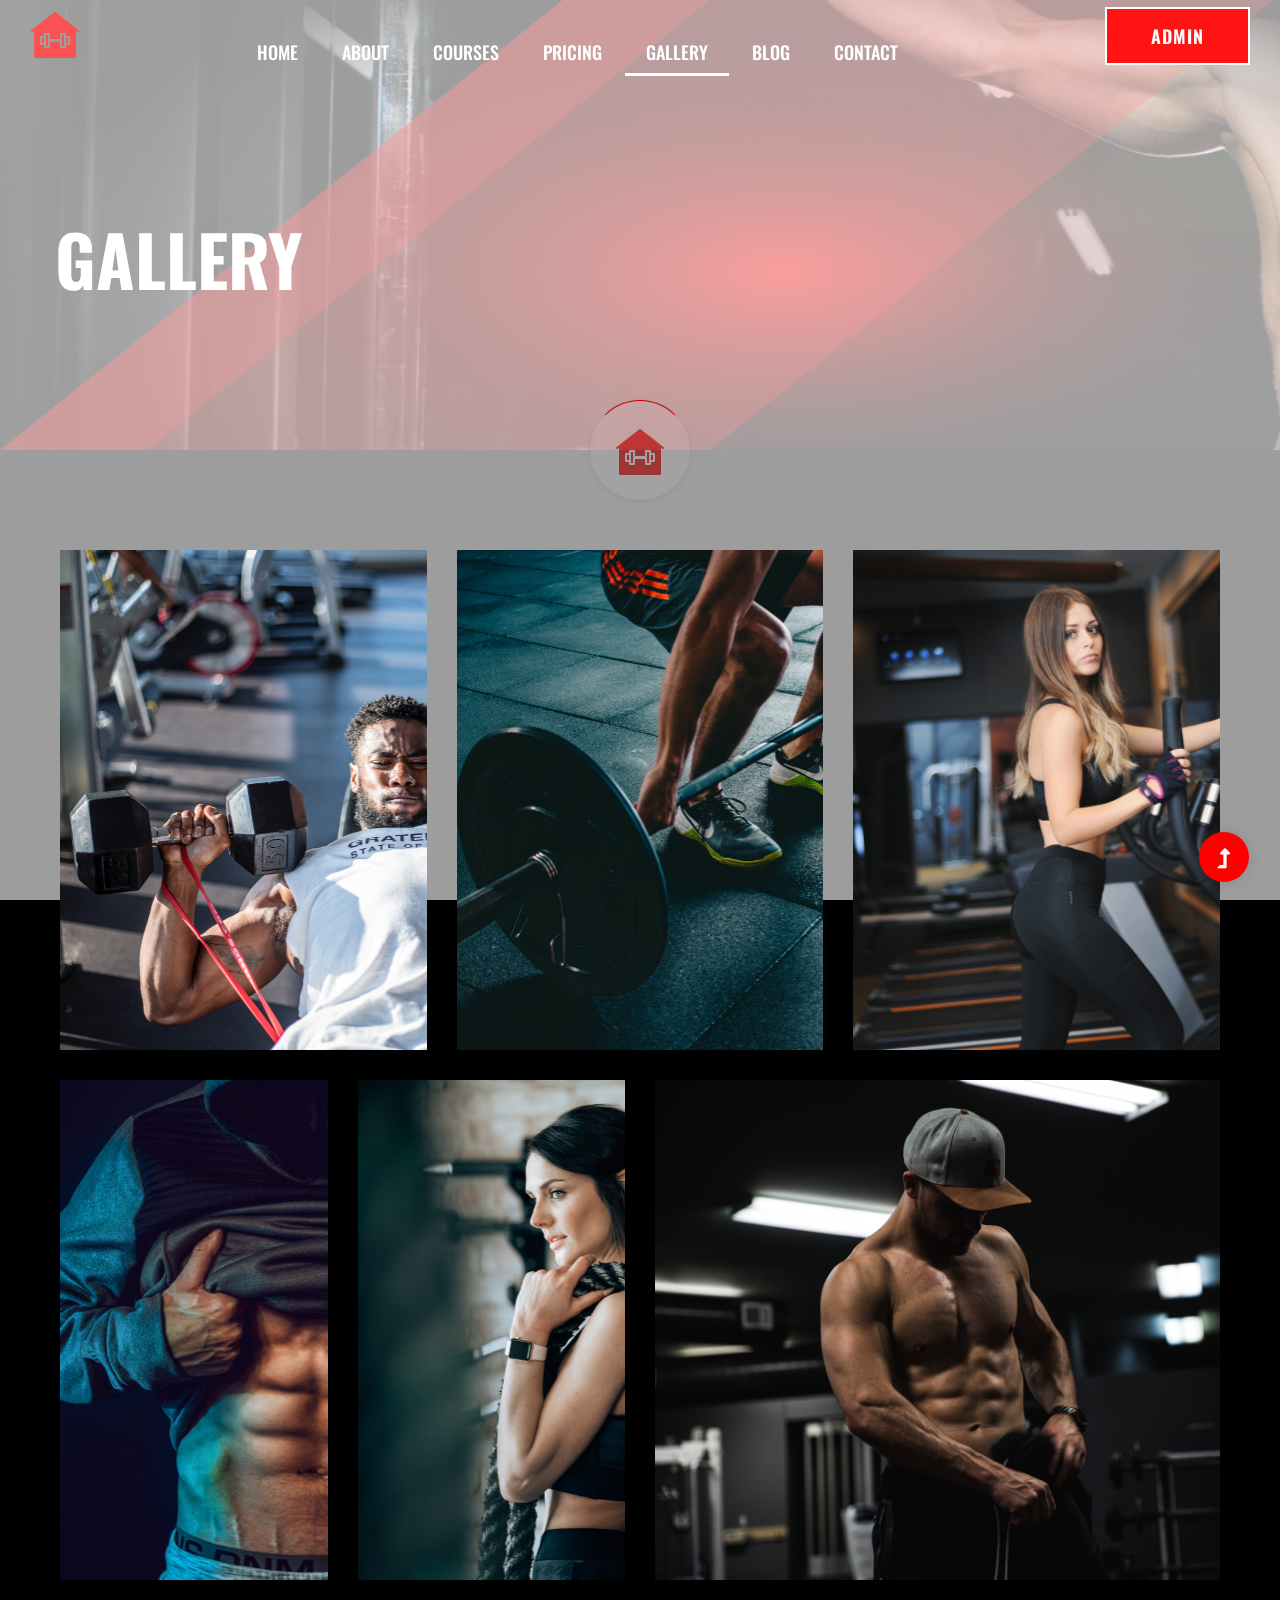
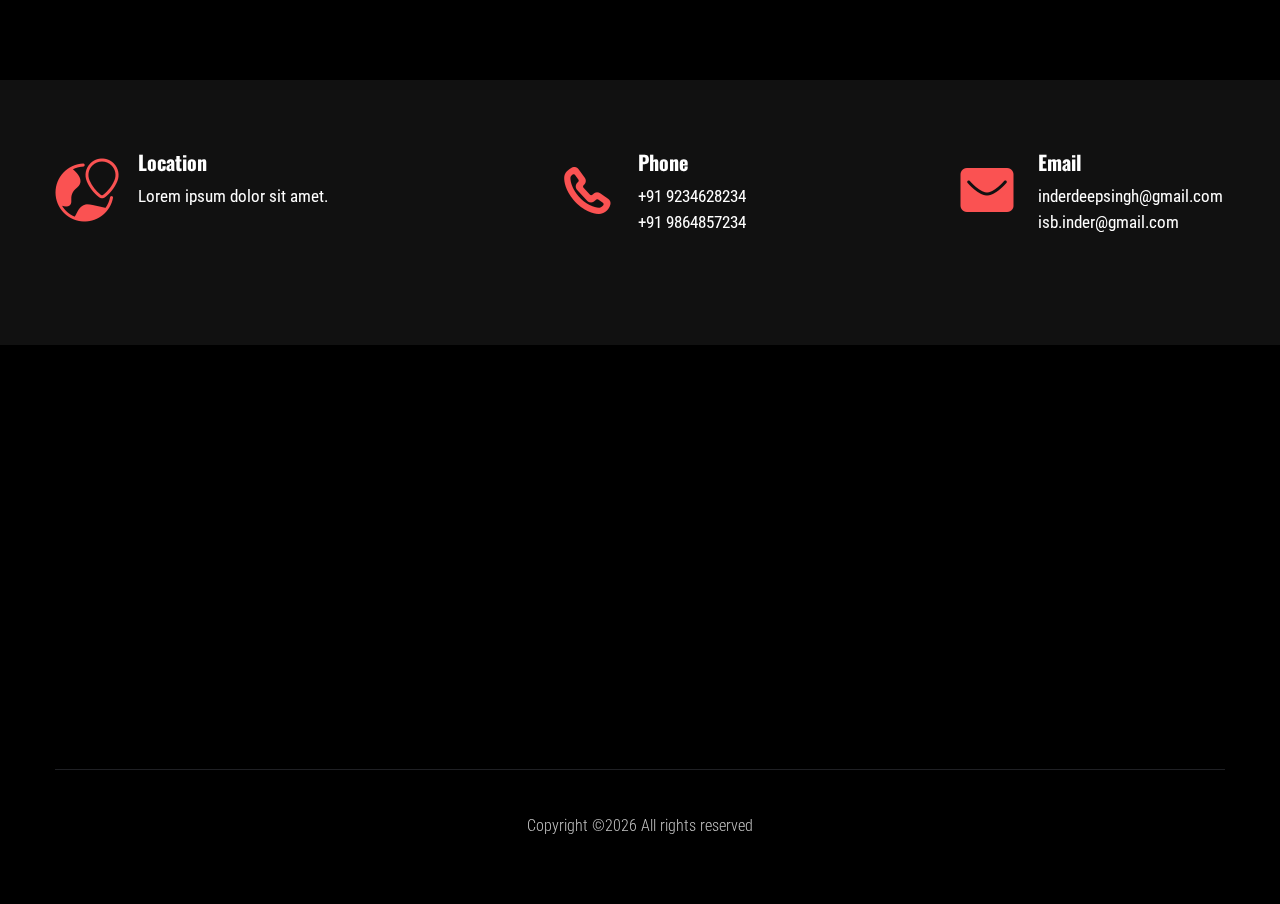
==== commit a46d5637: "admin-connection restored gallery.html" ====
--- a/gallery.html
+++ b/gallery.html
@@ -64,7 +64,7 @@
                         </div>          
                         <!-- Header-btn -->
                         <div class="header-btns d-none d-lg-block f-right">
-                           <a href="admin-index.php" class="btn">Admin</a>
+                           <a href="admin-login.php" class="btn">Admin</a>
                        </div>
                        <!-- Mobile Menu -->
                        <div class="col-12">
